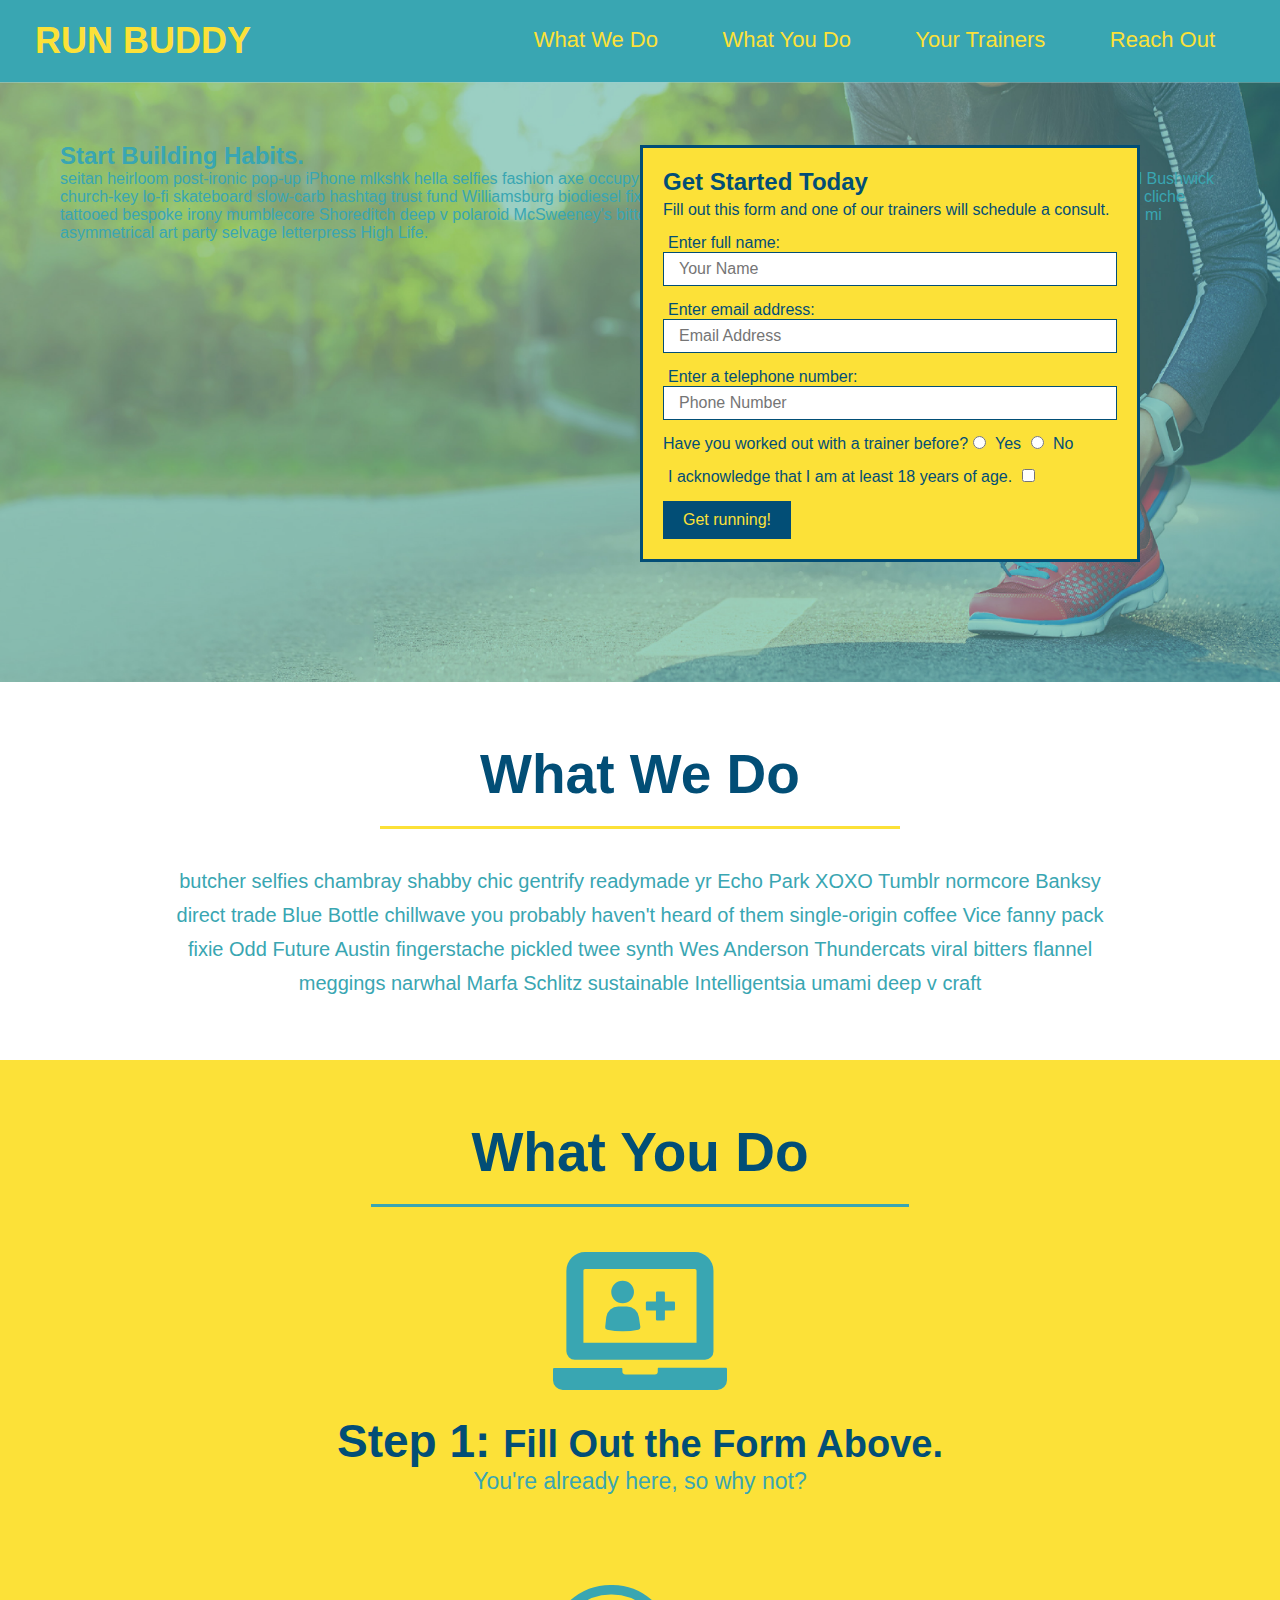
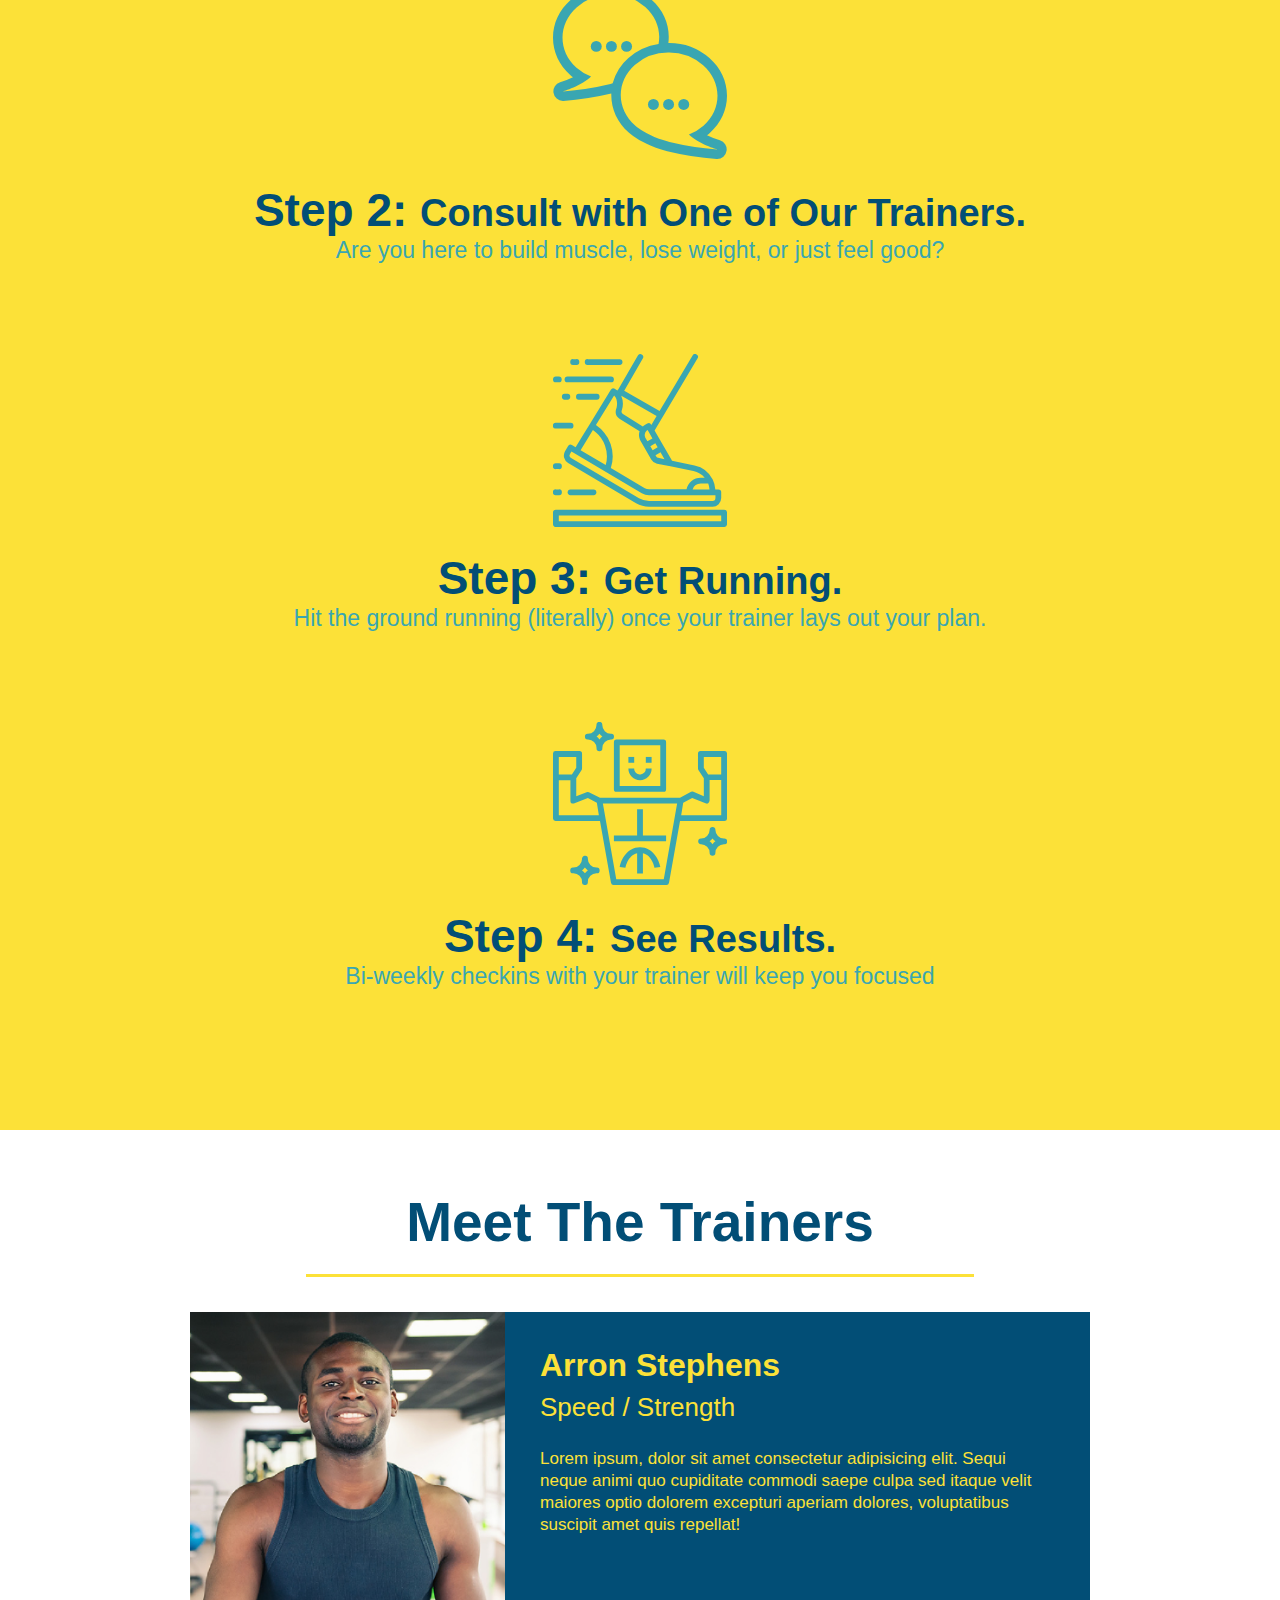
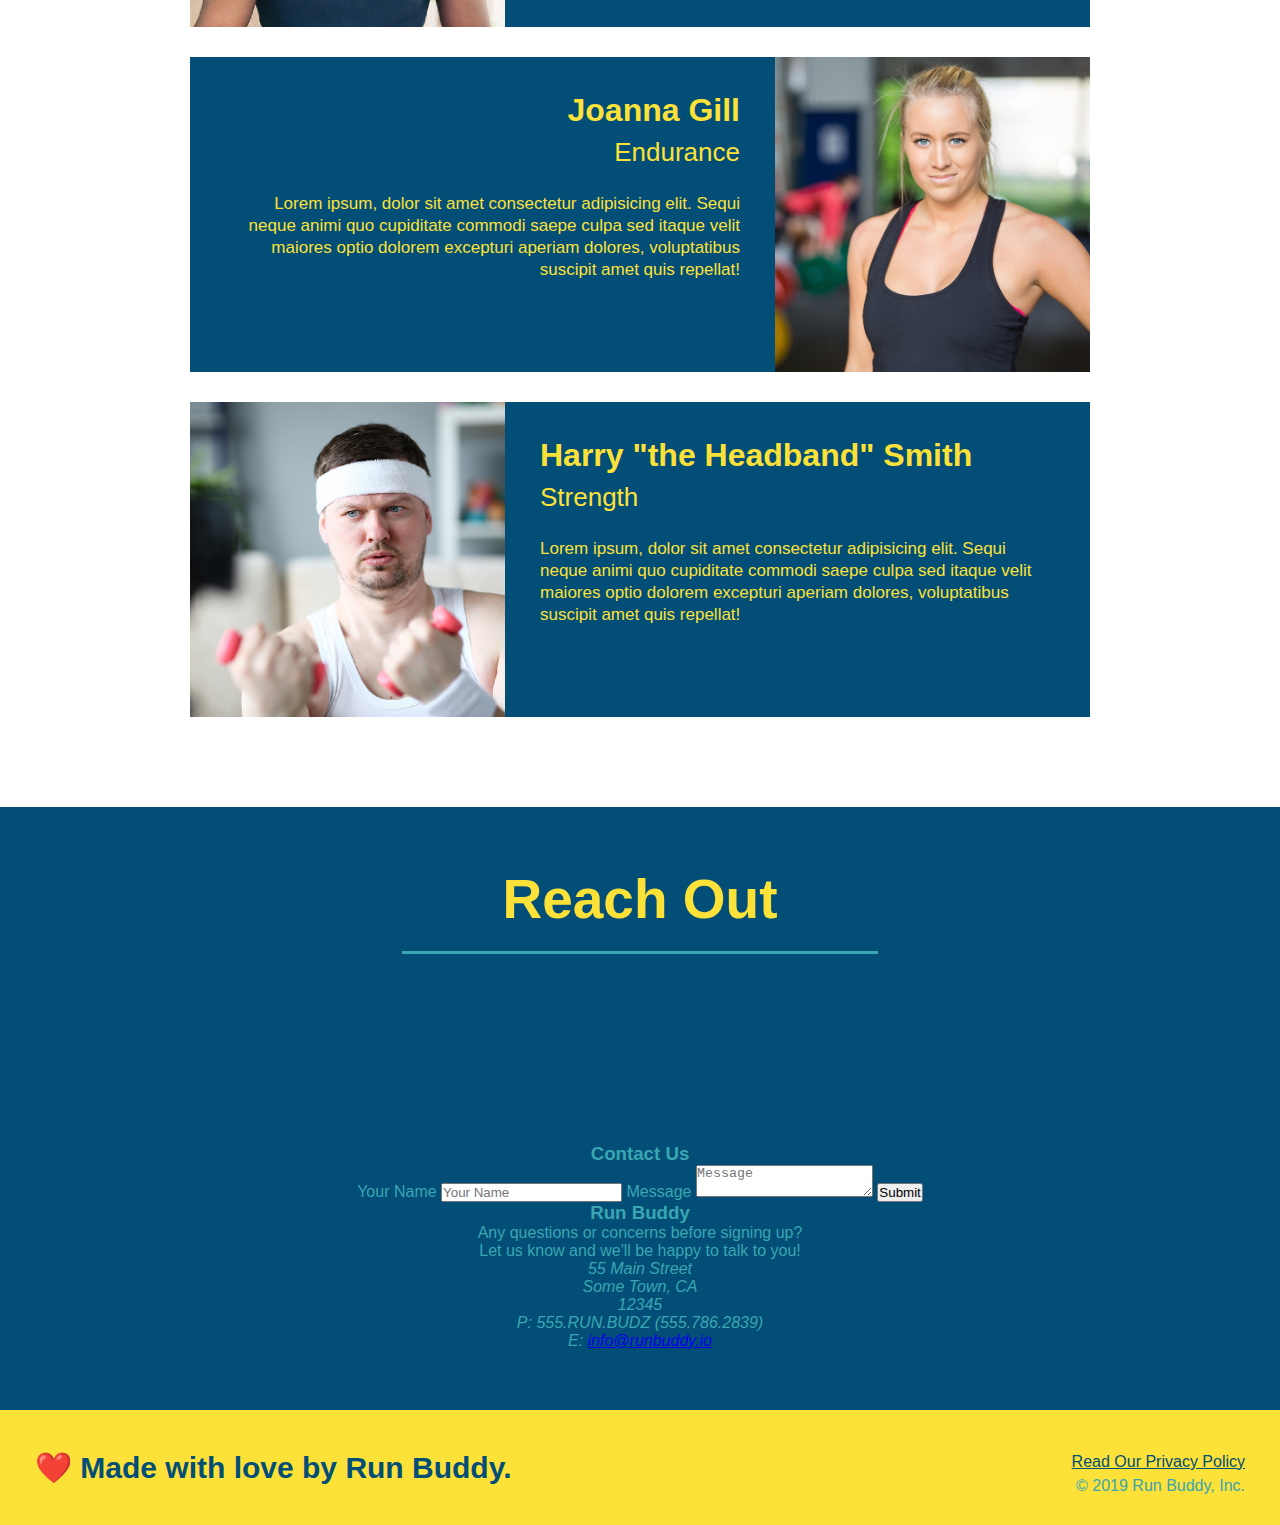
==== index.html @ b6763790 "fixed contact info section" ====
<!DOCTYPE html>
<html lang="en">
    <head>
        <meta charset="UTF-8">
        <link rel="stylesheet" href="./assets/css/style.css">
        <title>Run Buddy!!!</title>
    </head>

    <body>
        <!-- navigation -->
        <header>
            <h1>
                <a href="/">RUN BUDDY</a>
            </h1>
            <nav>

            <!-- Unordered list element-->
            <ul>
                <!-- List item element-->
                <li>
                    <!-- Anchor element-->
                    <a href="#what-we-do">What We Do</a>
                </li>
                <li>
                    <a href="#what-you-do">What You Do</a>
                </li>
                <li>
                    <a href="#your-trainers">Your Trainers</a>
                </li>
                <li>
                    <a href="#reach-out">Reach Out</a>
                </li>
            </ul>
            </nav>
        </header>

        <!-- hero/jumbotron -->
        <section class="hero">
            <div class="hero-cta">
                <h2>Start Building Habits.</h2>
                <p>
                    seitan heirloom post-ironic pop-up iPhone mlkshk hella selfies fashion axe occupy readymade put a bird on it messenger bag Wes Anderson Schlitz plaid Bushwick church-key lo-fi skateboard slow-carb hashtag trust fund Williamsburg biodiesel fixie farm-to-table 8-bit banjo XOXO Banksy chillwave bicycle rights retro cliche tattooed bespoke irony mumblecore Shoreditch deep v polaroid McSweeney's bitters cray gentrify tofu Marfa you probably haven't heard of them yr banh mi asymmetrical art party selvage letterpress High Life.
                </p>
            </div>
            <div class="hero-form">
            <div>
                <h3>Get Started Today</h3>
                <p>Fill out this form and one of our trainers will schedule a consult.</p>
            <!-- Add form element -->
            <form>
                <label for="name">Enter full name:</label>
                <input type="text" placeholder="Your Name" name="name" id="name" class="form-input" />
                <label for="email">Enter email address:</label>
                <input type="email" placeholder="Email Address" name="email" id="email" class="form-input" />
                <label for="phone">Enter a telephone number:</label>
                <input type="tel" placeholder="Phone Number" name="phone" id="phone" class="form-input"/>
                <p>
                    Have you worked out with a trainer before?
                    <input type="radio" name="trainer-confirm" id="trainer-yes" />
                    <label for="trainer-yes">Yes</label>
                    <input type="radio" name="trainer-confirm" id="trainer-no" />
                    <label for="trainer-no">No</label>
                </p>
                <p>
                    <label for="checkbox">
                        I acknowledge that I am at least 18 years of age.
                    </label>
                    <input type="checkbox" name="age-confirm" id="checkbox" />
                </p>
                <button type="submit">
                    Get running!
                </button>
            </form>
            </div>
            </div>
        </section>
        <!-- end hero -->

        <!-- "what we do" section-->
        <section id="what-we-do" class="intro">
            <h2 class="section-title primary-border"> What We Do</h2>
            <p>
                butcher selfies chambray shabby chic gentrify readymade yr Echo Park XOXO Tumblr normcore Banksy direct trade Blue Bottle chillwave you probably haven't heard of them single-origin coffee Vice fanny pack fixie Odd Future Austin fingerstache pickled twee synth Wes Anderson Thundercats viral bitters flannel meggings narwhal Marfa Schlitz sustainable Intelligentsia umami deep v craft
            </p>
        </section>

        <!-- "what you do" section-->
        <section id="what-you-do" class="steps">
            <h2 class="section-title secondary-border">What You Do</h2>

            <div>
                <!--insert this img element-->
                <img src="./assets/images/step-1.svg" alt="" />
                <h3>Step 1: <span>Fill Out the Form Above.</span></h3>
                <p>You're already here, so why not?</p>
            </div>

            <div>
                <!--insert this img element-->
                <img src="./assets/images/step-2.svg" alt="" />
                <h3>Step 2: <span>Consult with One of Our Trainers.</span></h3>
                <p>Are you here to build muscle, lose weight, or just feel good?</p>
            </div>

            <div>
                <!--insert this img element-->
                <img src="./assets/images/step-3.svg" alt="" />
                <h3>Step 3: <span>Get Running.</span></h3>
                <p>Hit the ground running (literally) once your trainer lays out your plan.</p>
            </div>

            <div>
                <!--insert this img element-->
                <img src="./assets/images/step-4.svg" alt="" />
                <h3>Step 4: <span>See Results.</span></h3>
                <p>Bi-weekly checkins with your trainer will keep you focused</p>
            </div>
        </section>

        <!-- "meet the trainers" section-->
        <section id="your-trainers" class="trainers">
            <h2 class="section-title primary-border">
                Meet The Trainers
            </h2>
            
            <!-- Trainer One -->
            <article class ="trainer">
                <img src="./assets/images/trainer-1.jpg" alt="Arron Stephens in his workout clothes, ready to pump iron" />
                <div class="trainer-bio text-left">
                    <h3>Arron Stephens</h3>
                    <h4>Speed / Strength</h4>
                    <p>
                        Lorem ipsum, dolor sit amet consectetur adipisicing elit. Sequi neque animi quo cupiditate commodi saepe culpa sed
                        itaque velit maiores optio dolorem excepturi aperiam dolores, voluptatibus suscipit amet quis repellat! 
                    </p>
                </div>
            </article>

            <!-- Trainer Two -->
            <article class="trainer">
                <div class="trainer-bio text-right">
                    <h3>Joanna Gill</h3>
                    <h4>Endurance</h4>
                    <p>
                        Lorem ipsum, dolor sit amet consectetur adipisicing elit. Sequi neque animi quo cupiditate commodi saepe culpa sed
                        itaque velit maiores optio dolorem excepturi aperiam dolores, voluptatibus suscipit amet quis repellat!
                    </p>
                </div>
                <img src="./assets/images/trainer-2.jpg" alt="Joanna Gill cooling off after a workout" />
            </article>

            <!-- Trainer Three -->
            <article class="trainer">
                <img src="./assets/images/trainer-3.jpg" alt="Harry Smith wearing a headband and lifting comically small pink weights" />
                <div class="trainer-bio text-left">
                    <h3>Harry "the Headband" Smith</h3>
                    <h4>Strength</h4>
                    <p>
                        Lorem ipsum, dolor sit amet consectetur adipisicing elit. Sequi neque animi quo cupiditate commodi saepe culpa sed
                        itaque velit maiores optio dolorem excepturi aperiam dolores, voluptatibus suscipit amet quis repellat!
                    </p>
                </div>
            </article>
        </section>           

        <!-- "reach out" section-->
        <section id="reach-out" class="contact">
            <h2 class="section-title secondary-border">Reach Out</h2>
            
            <div class="contact-info"></div>
                <iframe 
                src="https://www.google.com/maps/embed?pb=!1m18!1m12!1m3!1d2989.0415696115997!2d-93.67588414875894!3d41.481698479153806!2m3!1f0!2f0!3f0!3m2!1i1024!2i768!4f13.1!3m3!1m2!1s0x87eea142be369dfd%3A0x8ca29284d02ed6d1!2s1412%20Cherry%20Pkwy%2C%20Norwalk%2C%20IA%2050211!5e0!3m2!1sen!2sus!4v1637174524614!5m2!1sen!2sus" 
                frameborder="0" style="border:0" allowfullscreen>
                </iframe>

                <div class="contact-form">
                    <h3>Contact Us</h3>
                    <form>
                       <label for="contact-name">Your Name</label>
                       <input type="text" id="contact-name" placeholder="Your Name" />
                  
                       <label for="contact-message">Message</label>
                       <textarea id="contact-message" placeholder="Message"></textarea>
                  
                       <button type="submit">Submit</button>
                      </form>
                  </div>
                  
                <div>
                <h3>Run Buddy</h3>
                <p>
                    Any questions or concerns before signing up?
                    <br />
                    Let us know and we'll be happy to talk to you!
                </p>
                <address>
                    55 Main Street <br/>
                    Some Town, CA <br/>
                    12345 <br/>
                    P: 555.RUN.BUDZ (555.786.2839) <br/>
                    E: <a href="mailto:info@runbuddy.io">info@runbuddy.io</a>
                </address>
                </div>
            </div>
        </section>

        <!-- footer -->
        <footer>
            <h2>❤️ Made with love by Run Buddy.</h2>
            <div>
                <a href="./privacy-policy.html">Read Our Privacy Policy</a><br />
                &copy; 2019 Run Buddy, Inc.
            </div>
        </footer>
    </body>

</html>
---- assets/css/style.css ----
* {
    margin: 0;
    padding: 0;
    box-sizing: border-box;
}

body {
    /* more on this crazy alphanumerical value in a minute! */
    color: #39a6b2;
    font-family: Arial, Helvetica, sans-serif;
}

/* apply styles to <header> */
header {
    padding: 20px 35px;
    background-color: #39a6b2;
}

header h1 {
    font-weight: bold;
    font-size: 36px;
    color: #fce138;
    margin: 0;
    display: inline;
}

header a {
    text-decoration: none;
    color: #fce138;
}

header nav {
    float: right;
    margin: 7px 0;
}

header nav ul li {
    display: inline;
}

header nav ul li a {
    margin: 0 30px;
    font-weight: lighter;
    font-size: 22px;
}

footer {
    background: #fce138;
    width: 100%;
    padding: 40px 35px;
}

/* Apply styles to <footer> */
footer h2 {
    display: inline;
    color: #024e76;
    font-size: 30px;
    margin: 0;
}

footer div {
    float: right;
    line-height: 1.5;
    text-align: right;
}

footer a {
    color: #024e76;
}

section {
    padding: 60px;
}

/* Hero Style Start */
.hero {
    background-image: url("../images/hero-bg.jpg");
    height: 600px;
    background-size: cover;
    background-position: center;
    position: relative;
}

.hero-form {
    border: solid 3px #024e76;
    background-color: #fce138;
    padding: 20px;
    width: 500px;
    color: #024e76;
    position: absolute;
    bottom: 120px;
    right: 140px;
}

.hero-form h3 {
    font-size: 24px;
    margin: 0;
}

.hero-form p {
    margin: 5px 0 15px 0;
}

.form-input {
    border: 1px solid #024e76;
    display: block;
    padding: 7px 15px;
    font-size: 16px;
    color: #024e76;
    width: 100%;
    margin-bottom: 15px;
}

.hero-form label {
    margin: 0 5px;
}

.hero-form button {
    color: #fce138;
    background-color: #024e76;
    border: none;
    padding: 10px 20px;
    font-size: 16px;
}
/* Hero Style End */

.intro {
    text-align: center;
}

.intro p {
    line-height: 1.7;
    color: #39a6b2;
    width: 80%;
    font-size: 20px;
    margin: 0 auto;
}

.steps {
    text-align: center;
    background: #fce138;
}

.section-title {
    font-size: 55px;
    color: #024e76;
    margin-bottom: 35px;
    padding: 0 100px 20px 100px;
    display: inline-block;
    border-bottom: 3px solid;
}

.primary-border {
    border-color: #fce138;
}

.secondary-border {
    border-color: #39a6b2;
}

.steps div {
    margin-bottom: 80px;
}

.steps img {
    width: 15%;
    margin: 10px 0;
}

.steps h3 {
    color: #024e76;
    font-size: 46px;
    margin-top: 10px;
}

.steps p {
    color: #39a6b2;
    font-size: 23px;
}

.steps span {
    font-size: 38px;
}

.trainers {
    text-align: center;
}

.trainer {
    width: 900px;
    margin: 0 auto 30px auto;
    background: #024e76;
    color: #fce138;
    overflow: auto;
}

.trainer img {
    width: 35%;
    float: left;
}

.trainer-bio {
    padding: 35px;
    float: left;
    width: 65%;
}

.text-left {
    text-align: left;
}

.text-right {
    text-align: right;
}

.trainer-bio h3 {
    font-size: 32px;
    margin-bottom: 8px;
}

.trainer-bio h4 {
    font-weight: lighter;
    font-size: 26px;
    margin-bottom: 25px;
}

.trainer-bio p {
    font-size: 17px;
    line-height: 1.3;
}

/* Reach Out Styles */
.contact {
    text-align: center;
    background: #024e76;
}

.contact h2 {
    color: #fce138;
}

.contact-info iframe {
    width: 400px;
    height: 400px;
}

.contact-info div {
    width: 410px;
    display: inline-block;
    vertical-align: top;
    text-align: left;
    margin: 30px 0 0 60px;
    color: white;
}

.contact-info h3 {
    color: #fce138;
    font-size: 32px;
}

.contact-info p, .contact-info address {
    margin: 20px 0;
    line-height: 1.5;
    font-size: 20px;
    font-style: normal;
}

.contact-info a {
    color: #fce138;
}
/* Reach Out Styles End */
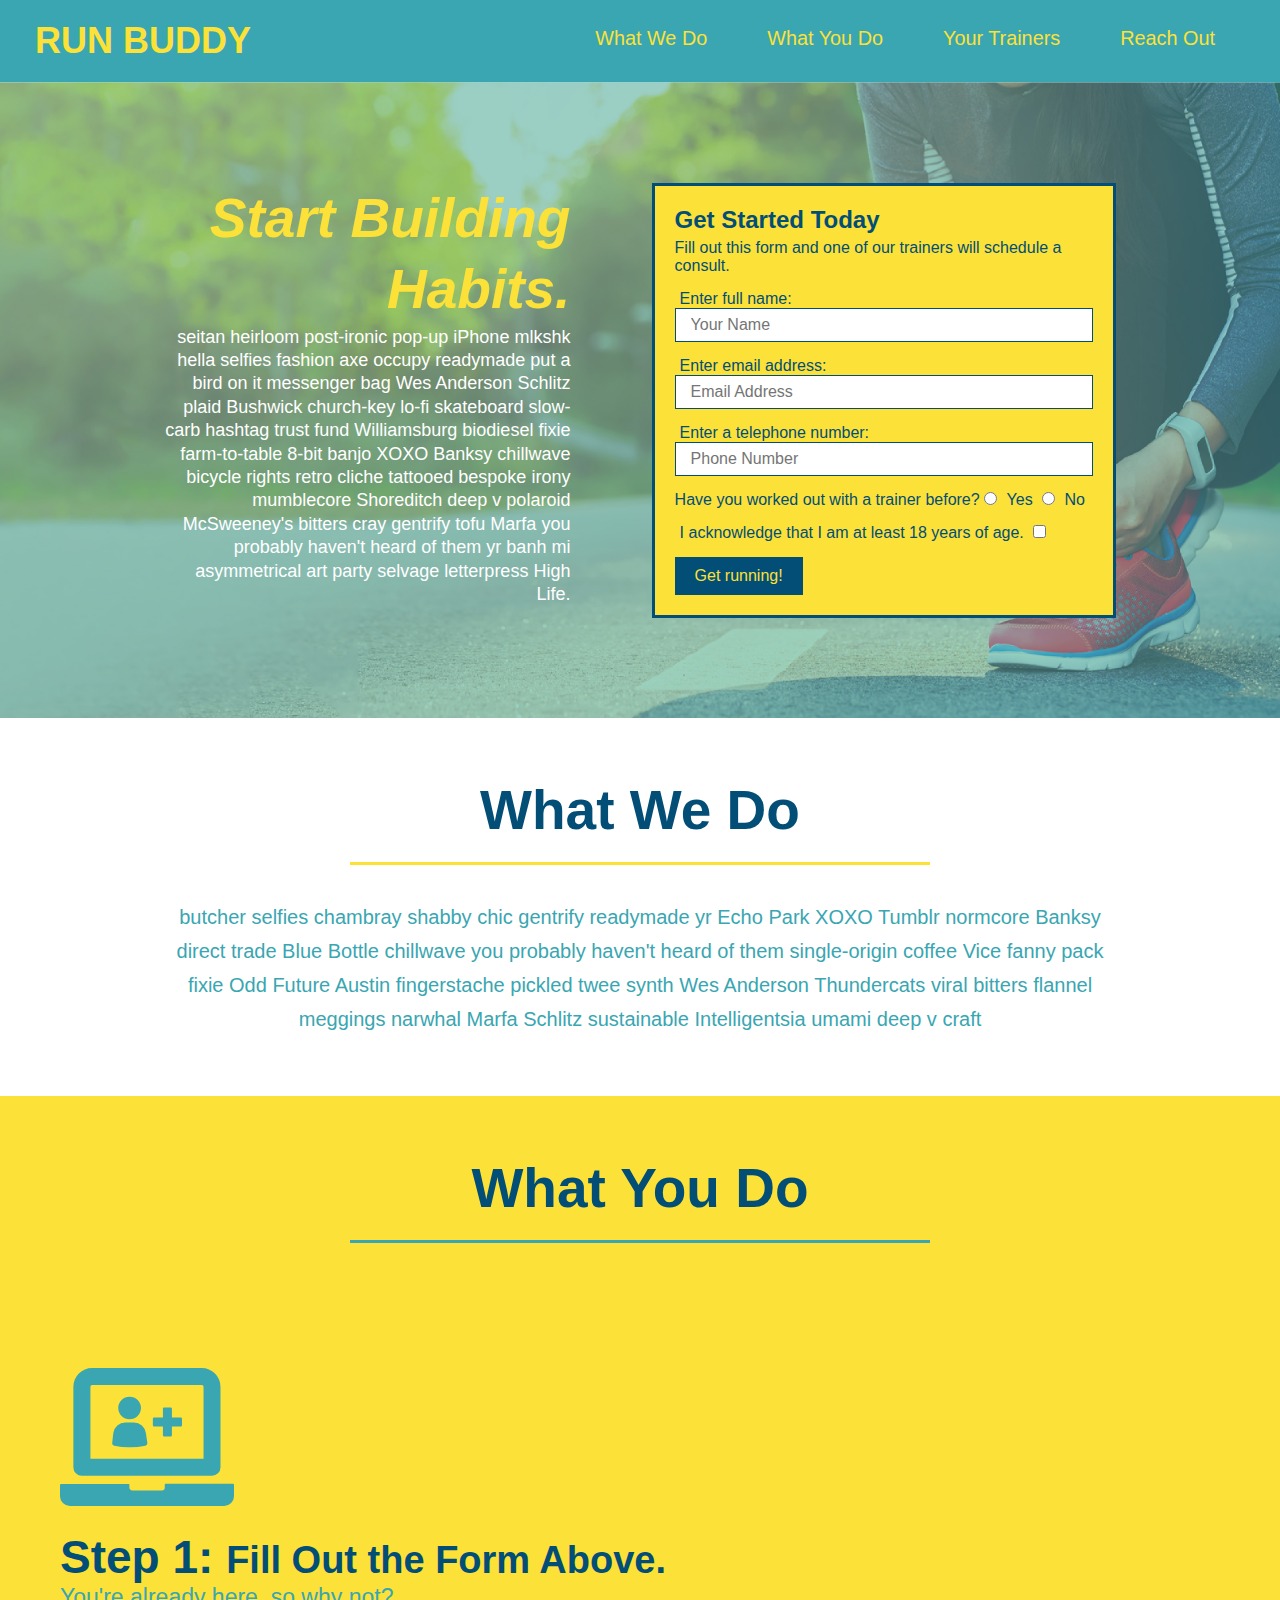
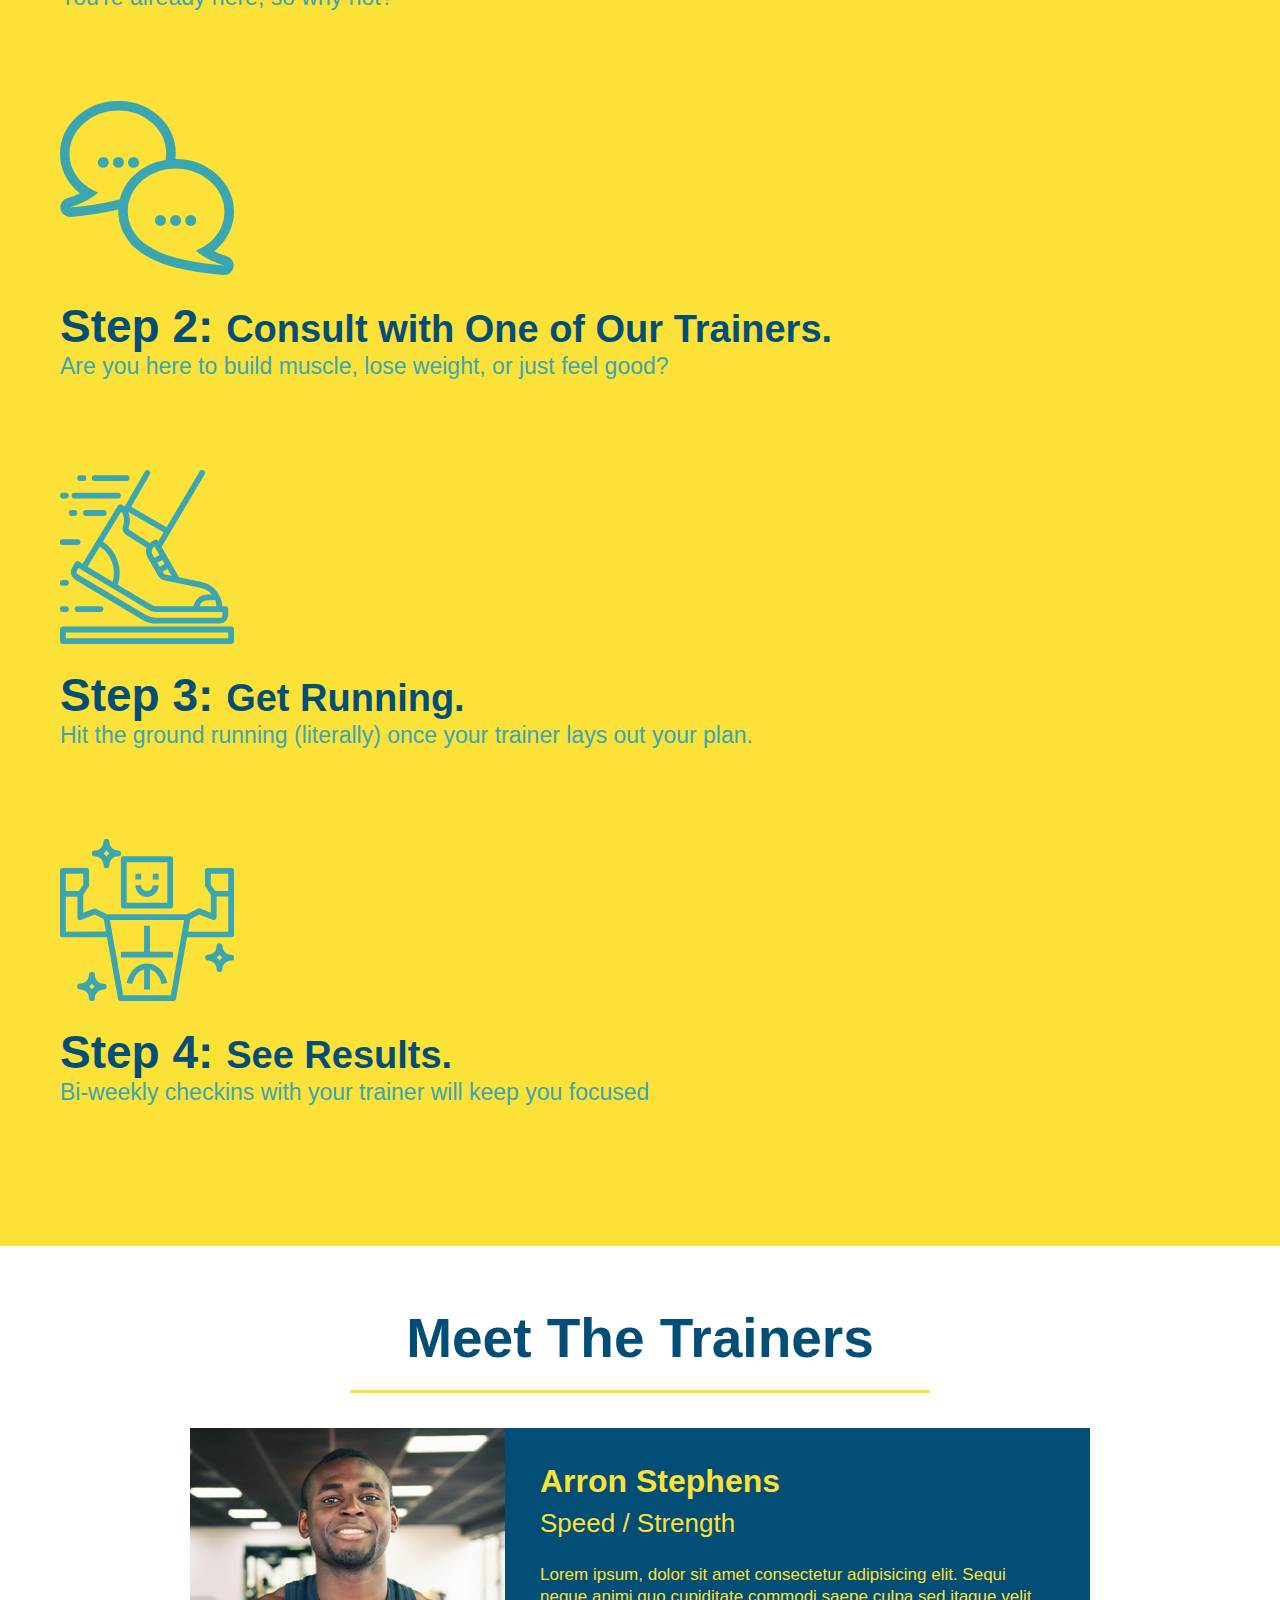
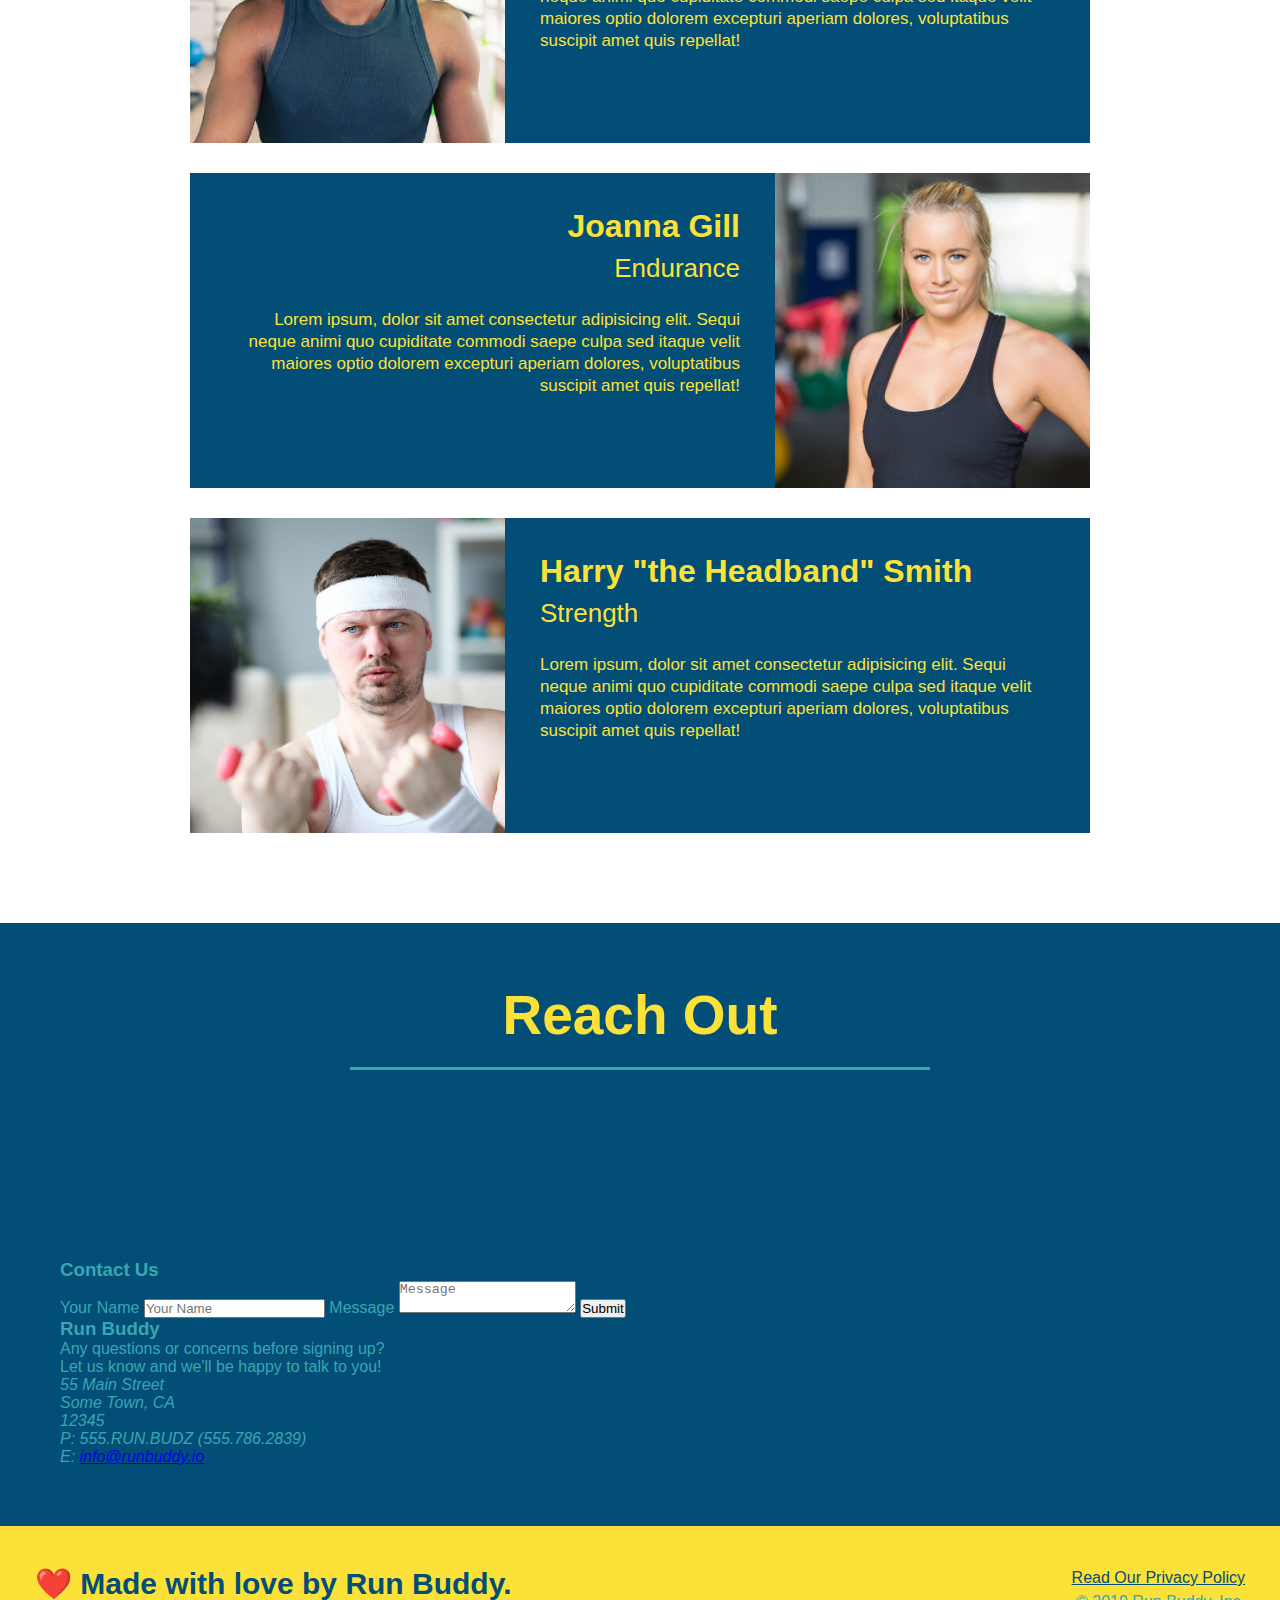
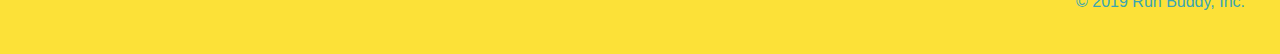
==== commit b5cf8317: "added flexbox CSS Styles" ====
--- a/index.html
+++ b/index.html
@@ -78,15 +78,26 @@
 
         <!-- "what we do" section-->
         <section id="what-we-do" class="intro">
-            <h2 class="section-title primary-border"> What We Do</h2>
+            <div class="flex-row">
+            <h2 class="section-title primary-border">
+                What We Do
+            </h2>
+            </div>
+
+            <div class="flex-row">
             <p>
                 butcher selfies chambray shabby chic gentrify readymade yr Echo Park XOXO Tumblr normcore Banksy direct trade Blue Bottle chillwave you probably haven't heard of them single-origin coffee Vice fanny pack fixie Odd Future Austin fingerstache pickled twee synth Wes Anderson Thundercats viral bitters flannel meggings narwhal Marfa Schlitz sustainable Intelligentsia umami deep v craft
             </p>
+            </div>
         </section>
 
         <!-- "what you do" section-->
         <section id="what-you-do" class="steps">
-            <h2 class="section-title secondary-border">What You Do</h2>
+            <div class="flex-row">
+            <h2 class="section-title secondary-border">
+                What You Do
+            </h2>
+            </div>
 
             <div>
                 <!--insert this img element-->
@@ -119,9 +130,11 @@
 
         <!-- "meet the trainers" section-->
         <section id="your-trainers" class="trainers">
+            <div class="flex-row">
             <h2 class="section-title primary-border">
                 Meet The Trainers
             </h2>
+            </div>
             
             <!-- Trainer One -->
             <article class ="trainer">
@@ -165,7 +178,11 @@
 
         <!-- "reach out" section-->
         <section id="reach-out" class="contact">
-            <h2 class="section-title secondary-border">Reach Out</h2>
+            <div class="flex-row">
+            <h2 class="section-title secondary-border">
+                Reach Out
+            </h2>
+            </div>
             
             <div class="contact-info"></div>
                 <iframe 
--- a/assets/css/style.css
+++ b/assets/css/style.css
@@ -14,6 +14,9 @@
 header {
     padding: 20px 35px;
     background-color: #39a6b2;
+    display: flex;
+    justify-content: space-between;
+    flex-wrap: wrap;
 }
 
 header h1 {
@@ -21,7 +24,6 @@
     font-size: 36px;
     color: #fce138;
     margin: 0;
-    display: inline;
 }
 
 header a {
@@ -30,36 +32,40 @@
 }
 
 header nav {
-    float: right;
     margin: 7px 0;
 }
 
-header nav ul li {
-    display: inline;
+header nav ul {
+    display: flex;
+    flex-wrap: wrap;
+    justify-content: space-between;
+    align-items: center;
+    list-style: none;
 }
 
 header nav ul li a {
     margin: 0 30px;
     font-weight: lighter;
-    font-size: 22px;
-}
-
+    font-size: 1.55vw;
+}
+
+/* Apply styles to <footer> */
 footer {
     background: #fce138;
     width: 100%;
     padding: 40px 35px;
-}
-
-/* Apply styles to <footer> */
+    display: flex;
+    justify-content: space-between;
+    flex-wrap: wrap;
+}
+
 footer h2 {
-    display: inline;
     color: #024e76;
     font-size: 30px;
     margin: 0;
 }
 
 footer div {
-    float: right;
     line-height: 1.5;
     text-align: right;
 }
@@ -75,21 +81,20 @@
 /* Hero Style Start */
 .hero {
     background-image: url("../images/hero-bg.jpg");
-    height: 600px;
     background-size: cover;
     background-position: center;
-    position: relative;
+    display: flex;
+    justify-content: center;
+    flex-wrap: wrap;
 }
 
 .hero-form {
     border: solid 3px #024e76;
     background-color: #fce138;
     padding: 20px;
-    width: 500px;
-    color: #024e76;
-    position: absolute;
-    bottom: 120px;
-    right: 140px;
+    color: #024e76;
+    width: 40%;
+    margin: 3.5%;
 }
 
 .hero-form h3 {
@@ -122,11 +127,22 @@
     padding: 10px 20px;
     font-size: 16px;
 }
+
+.hero-cta {
+    width: 35%;
+    text-align: right;
+    margin: 3.5%;
+    color: #fff;
+    font-size: 18px;
+    line-height: 1.3;
+}
+
+.hero-cta h2 {
+    font-style: italic;
+    font-size: 55px;
+    color: #fce138;
+}
 /* Hero Style End */
-
-.intro {
-    text-align: center;
-}
 
 .intro p {
     line-height: 1.7;
@@ -134,20 +150,21 @@
     width: 80%;
     font-size: 20px;
     margin: 0 auto;
+    text-align: center;
 }
 
 .steps {
-    text-align: center;
     background: #fce138;
 }
 
 .section-title {
     font-size: 55px;
     color: #024e76;
-    margin-bottom: 35px;
-    padding: 0 100px 20px 100px;
-    display: inline-block;
     border-bottom: 3px solid;
+    padding-bottom: 20px;
+    text-align: center;
+    margin: 0 auto 35px auto;
+    width: 50%;
 }
 
 .primary-border {
@@ -180,10 +197,6 @@
 
 .steps span {
     font-size: 38px;
-}
-
-.trainers {
-    text-align: center;
 }
 
 .trainer {
@@ -231,7 +244,6 @@
 
 /* Reach Out Styles */
 .contact {
-    text-align: center;
     background: #024e76;
 }
 
@@ -268,4 +280,8 @@
 .contact-info a {
     color: #fce138;
 }
-/* Reach Out Styles End */+/* Reach Out Styles End */
+
+.flex-row {
+    display: flex;
+}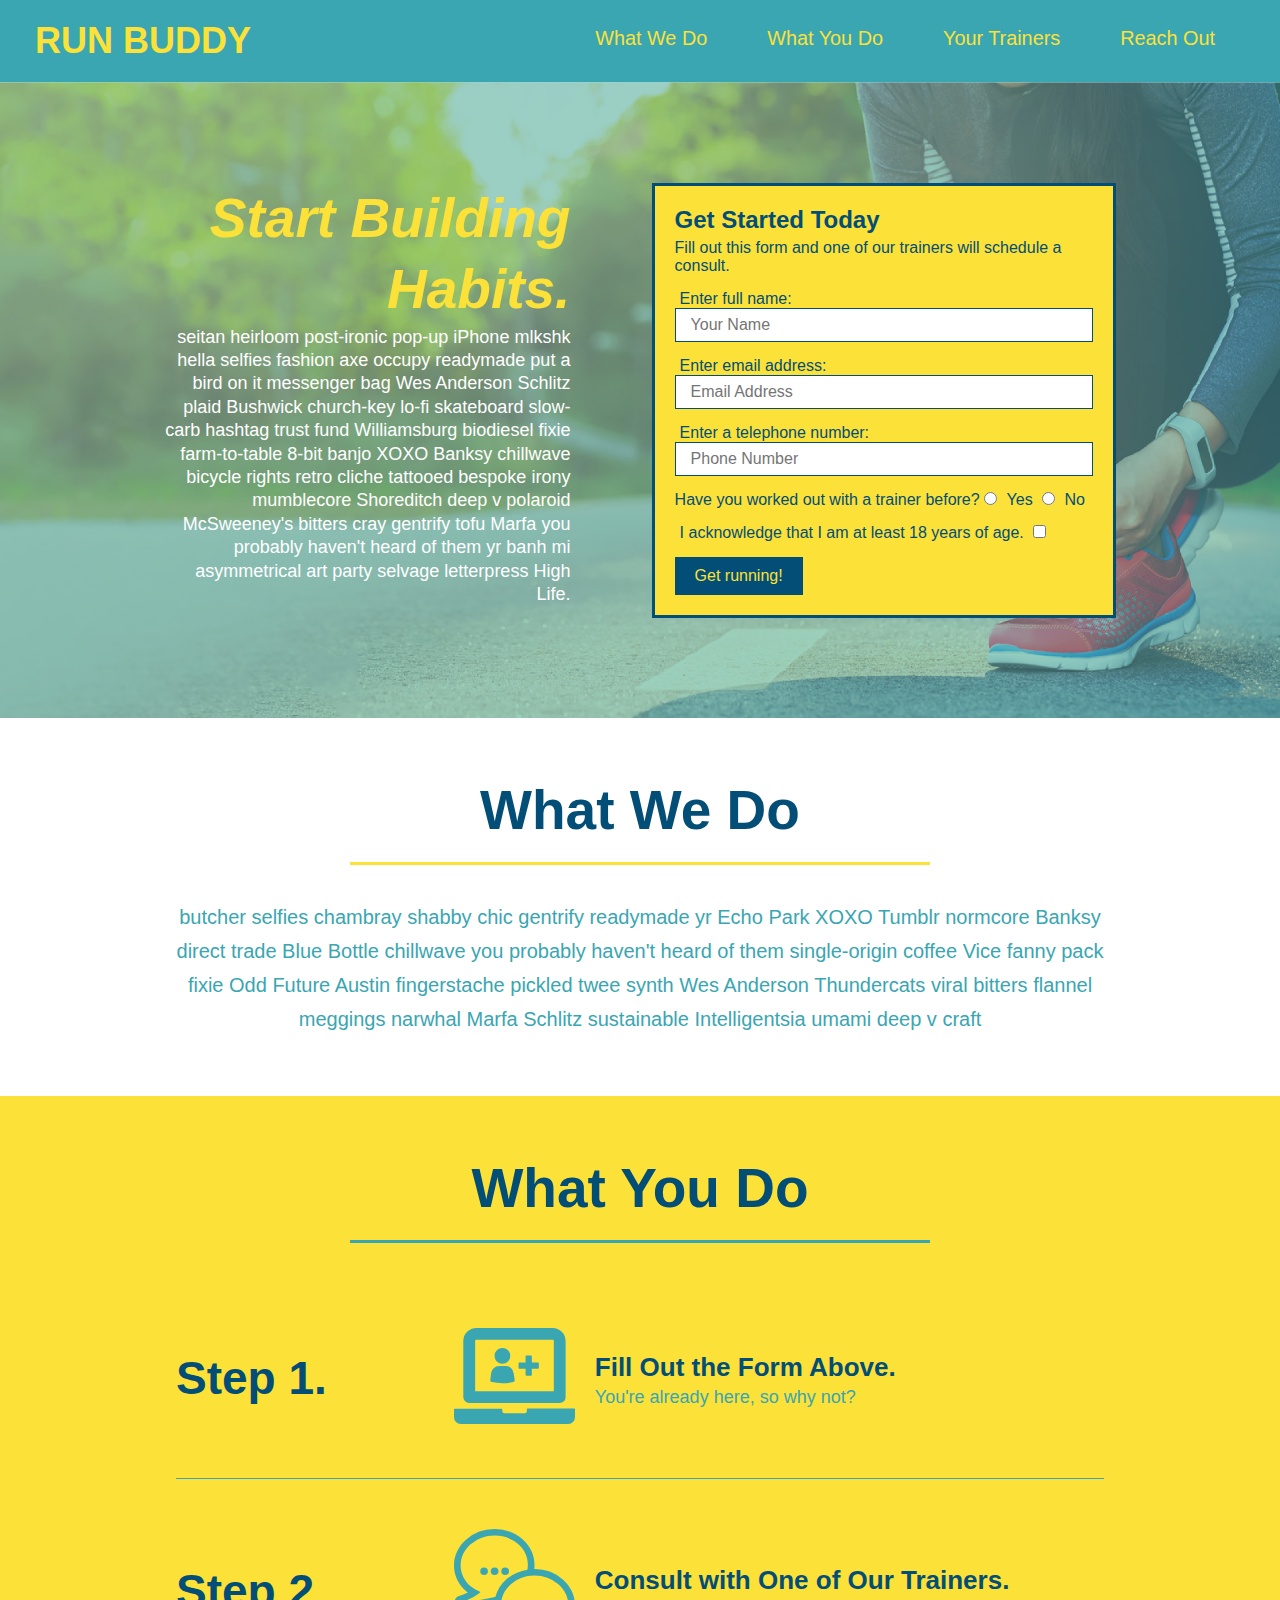
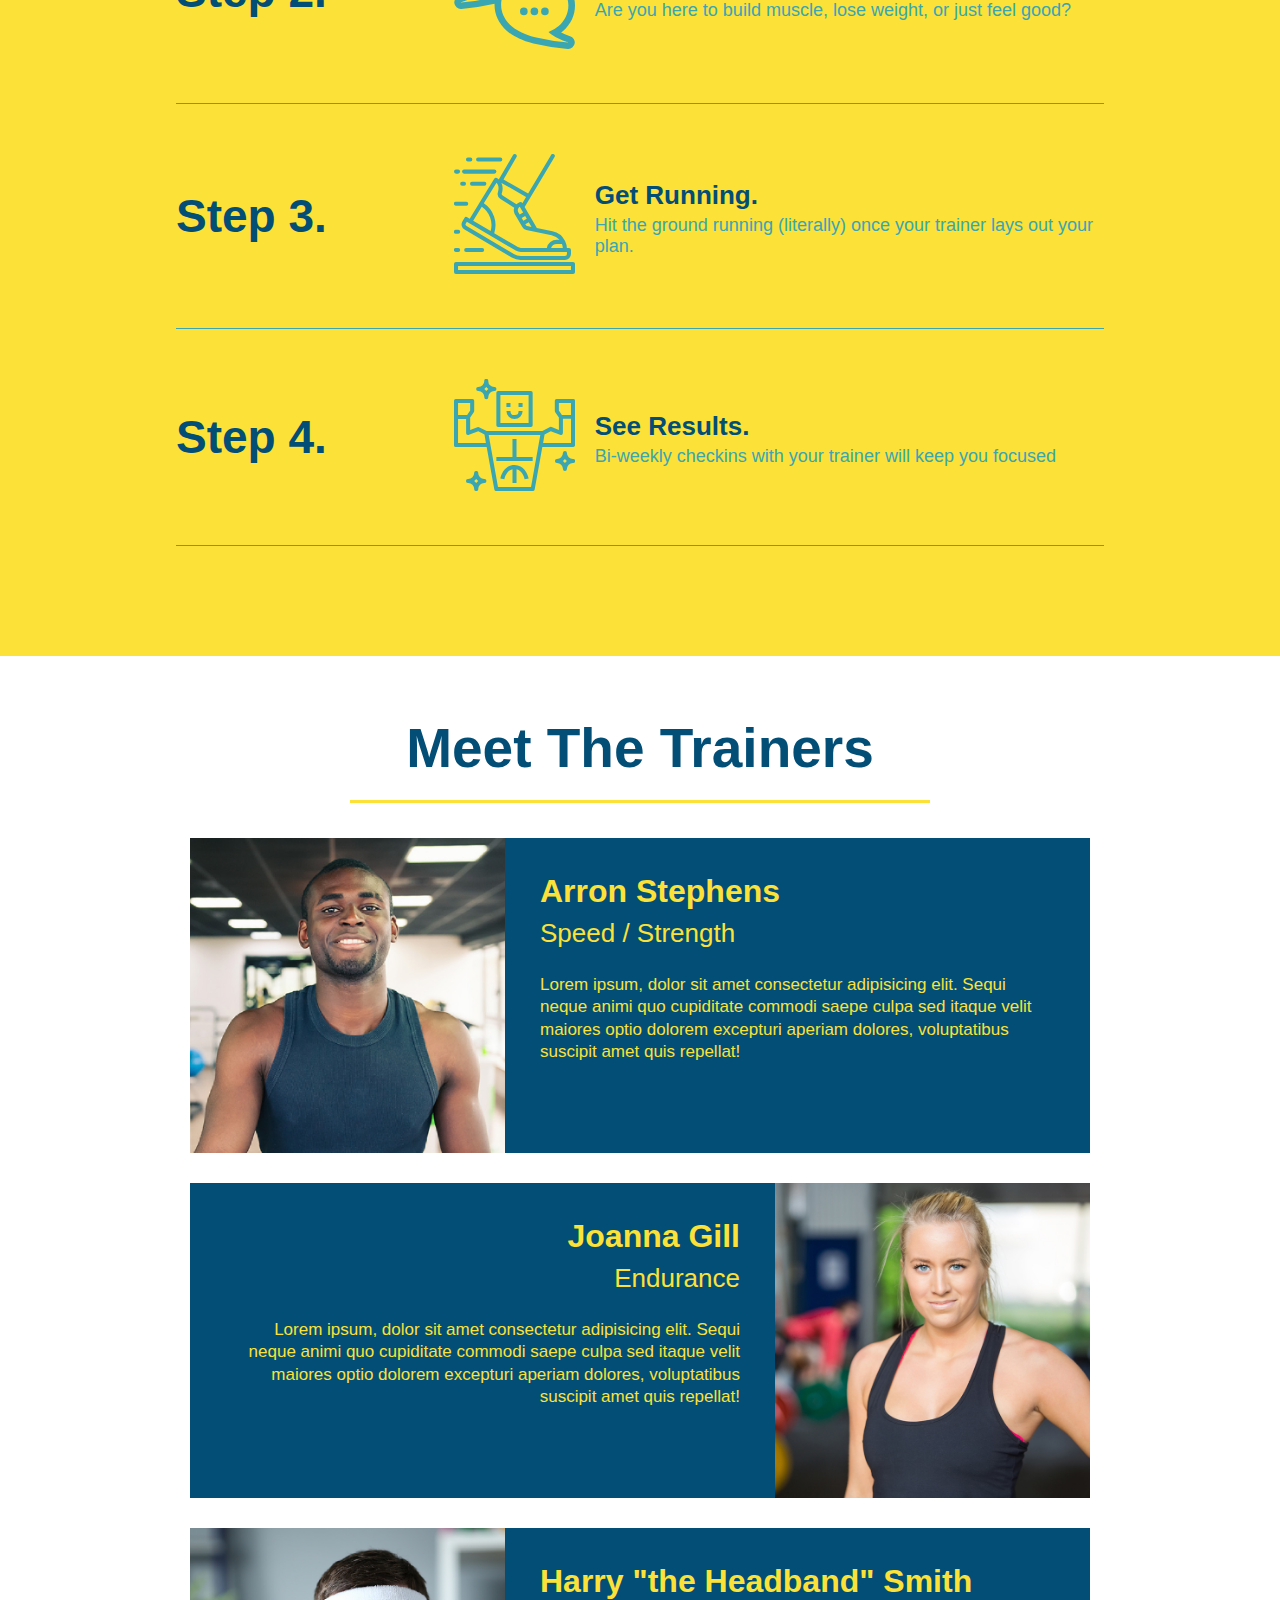
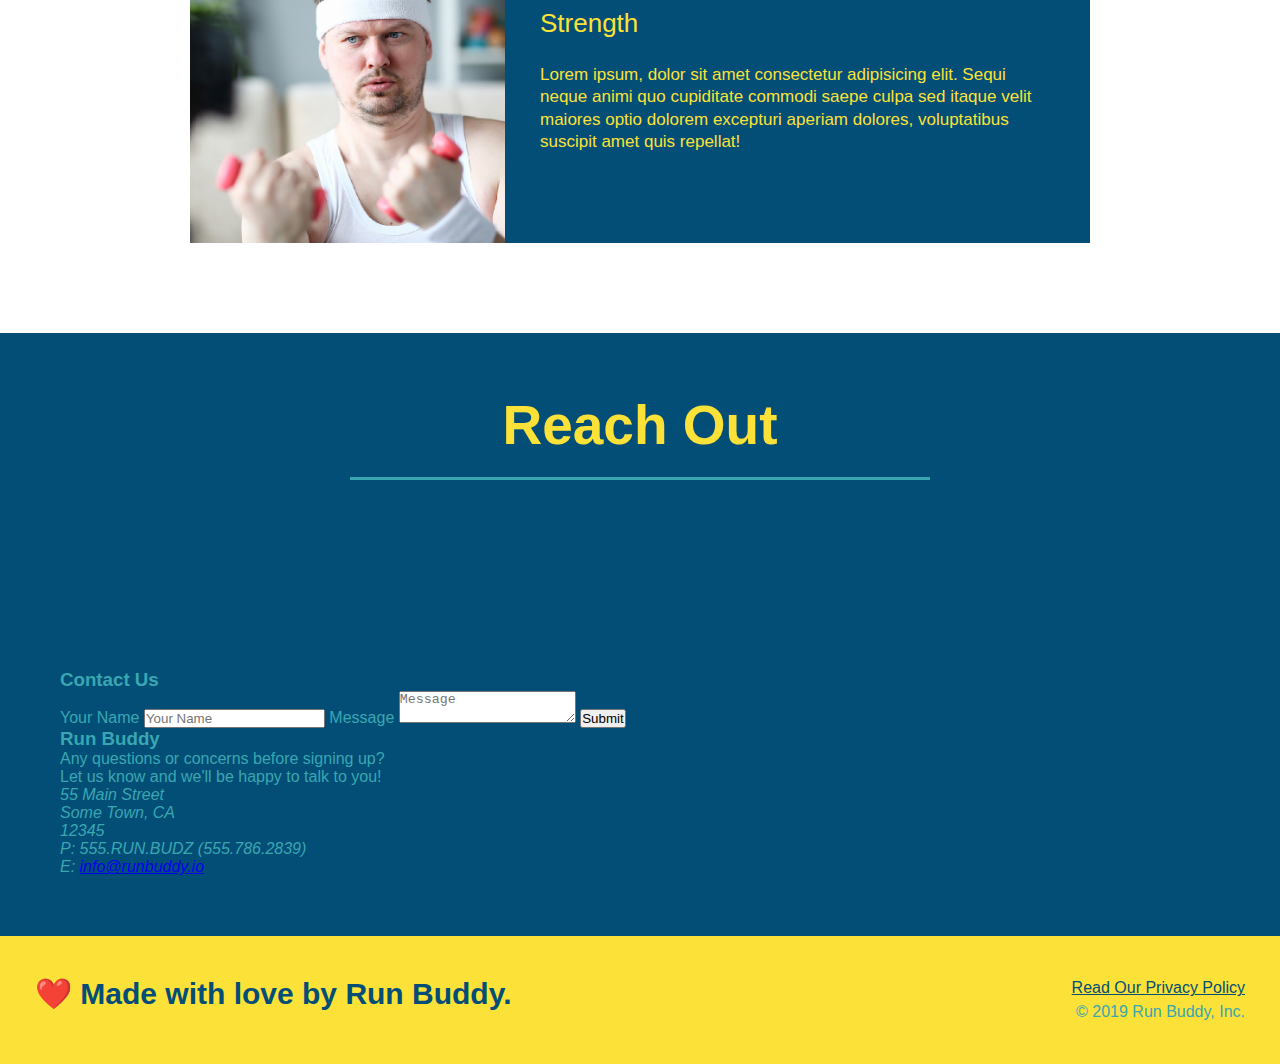
==== commit 1b8828a1: "added flexbox to the steps" ====
--- a/index.html
+++ b/index.html
@@ -99,32 +99,57 @@
             </h2>
             </div>
 
-            <div>
-                <!--insert this img element-->
-                <img src="./assets/images/step-1.svg" alt="" />
-                <h3>Step 1: <span>Fill Out the Form Above.</span></h3>
+            <div class="step">
+                <h3>Step 1.</h3> 
+                <div class="step-info">
+                    <div class="step-img">
+                        <img src="./assets/images/step-1.svg" alt="" />
+                    </div>
+                    <div class="step-text">
+                    <h4>Fill Out the Form Above.</h4>
                 <p>You're already here, so why not?</p>
-            </div>
-
-            <div>
-                <!--insert this img element-->
-                <img src="./assets/images/step-2.svg" alt="" />
-                <h3>Step 2: <span>Consult with One of Our Trainers.</span></h3>
+                </div>
+                </div>
+            </div>
+
+            <div class="step">
+                <h3>Step 2.</h3> 
+                <div class="step-info">
+                    <div class="step-img">
+                        <img src="./assets/images/step-2.svg" alt="" />
+                    </div>
+                    <div class="step-text">
+                        <h4>Consult with One of Our Trainers.</h4>
                 <p>Are you here to build muscle, lose weight, or just feel good?</p>
-            </div>
-
-            <div>
-                <!--insert this img element-->
-                <img src="./assets/images/step-3.svg" alt="" />
-                <h3>Step 3: <span>Get Running.</span></h3>
+                    </div>
+                </div>
+            </div>
+            
+
+            <div class="step">
+                <h3>Step 3.</h3>
+                <div class="step-info">
+                    <div class="step-img">
+                        <img src="./assets/images/step-3.svg" alt="" />
+                    </div>
+                    <div class="step-text">
+                    <h4>Get Running.</h4>
                 <p>Hit the ground running (literally) once your trainer lays out your plan.</p>
-            </div>
-
-            <div>
-                <!--insert this img element-->
-                <img src="./assets/images/step-4.svg" alt="" />
-                <h3>Step 4: <span>See Results.</span></h3>
+                    </div>
+                </div>
+            </div>
+
+            <div class="step">
+                <h3>Step 4.</h3>
+                <div class="step-info">
+                    <div class="step-img">
+                        <img src="./assets/images/step-4.svg" alt="" />
+                    </div>
+                    <div class="step-text">
+                    <h4>See Results.</h4>
                 <p>Bi-weekly checkins with your trainer will keep you focused</p>
+                    </div>
+                </div>
             </div>
         </section>
 
--- a/assets/css/style.css
+++ b/assets/css/style.css
@@ -175,28 +175,52 @@
     border-color: #39a6b2;
 }
 
-.steps div {
-    margin-bottom: 80px;
-}
-
-.steps img {
-    width: 15%;
-    margin: 10px 0;
-}
-
-.steps h3 {
+.step h3 {
     color: #024e76;
     font-size: 46px;
-    margin-top: 10px;
-}
-
-.steps p {
+    flex: 1 30%;
+}
+
+.step-text p {
     color: #39a6b2;
-    font-size: 23px;
-}
-
-.steps span {
-    font-size: 38px;
+    font-size: 18px;
+}
+
+.step-text h4 {
+    font-size: 26px;
+    line-height: 1.5;
+    color: #024e76;
+}
+
+.step {
+    margin: 50px auto;
+    padding-bottom: 50px;
+    width: 80%;
+    border-bottom: 1px solid #39a6b2;
+    display: flex;
+    flex-wrap: wrap;
+    align-items: center;
+    justify-content: space-between;
+}
+
+.step-info {
+    flex: 2 70%;
+    display: flex;
+    flex-wrap: wrap;
+    align-items: center;
+}
+
+.step-img {
+    flex: 1 12%;
+    margin-right: 20px;
+}
+
+.step-img img {
+    max-width: 100%;
+}
+
+.step-text {
+    flex: 12;
 }
 
 .trainer {
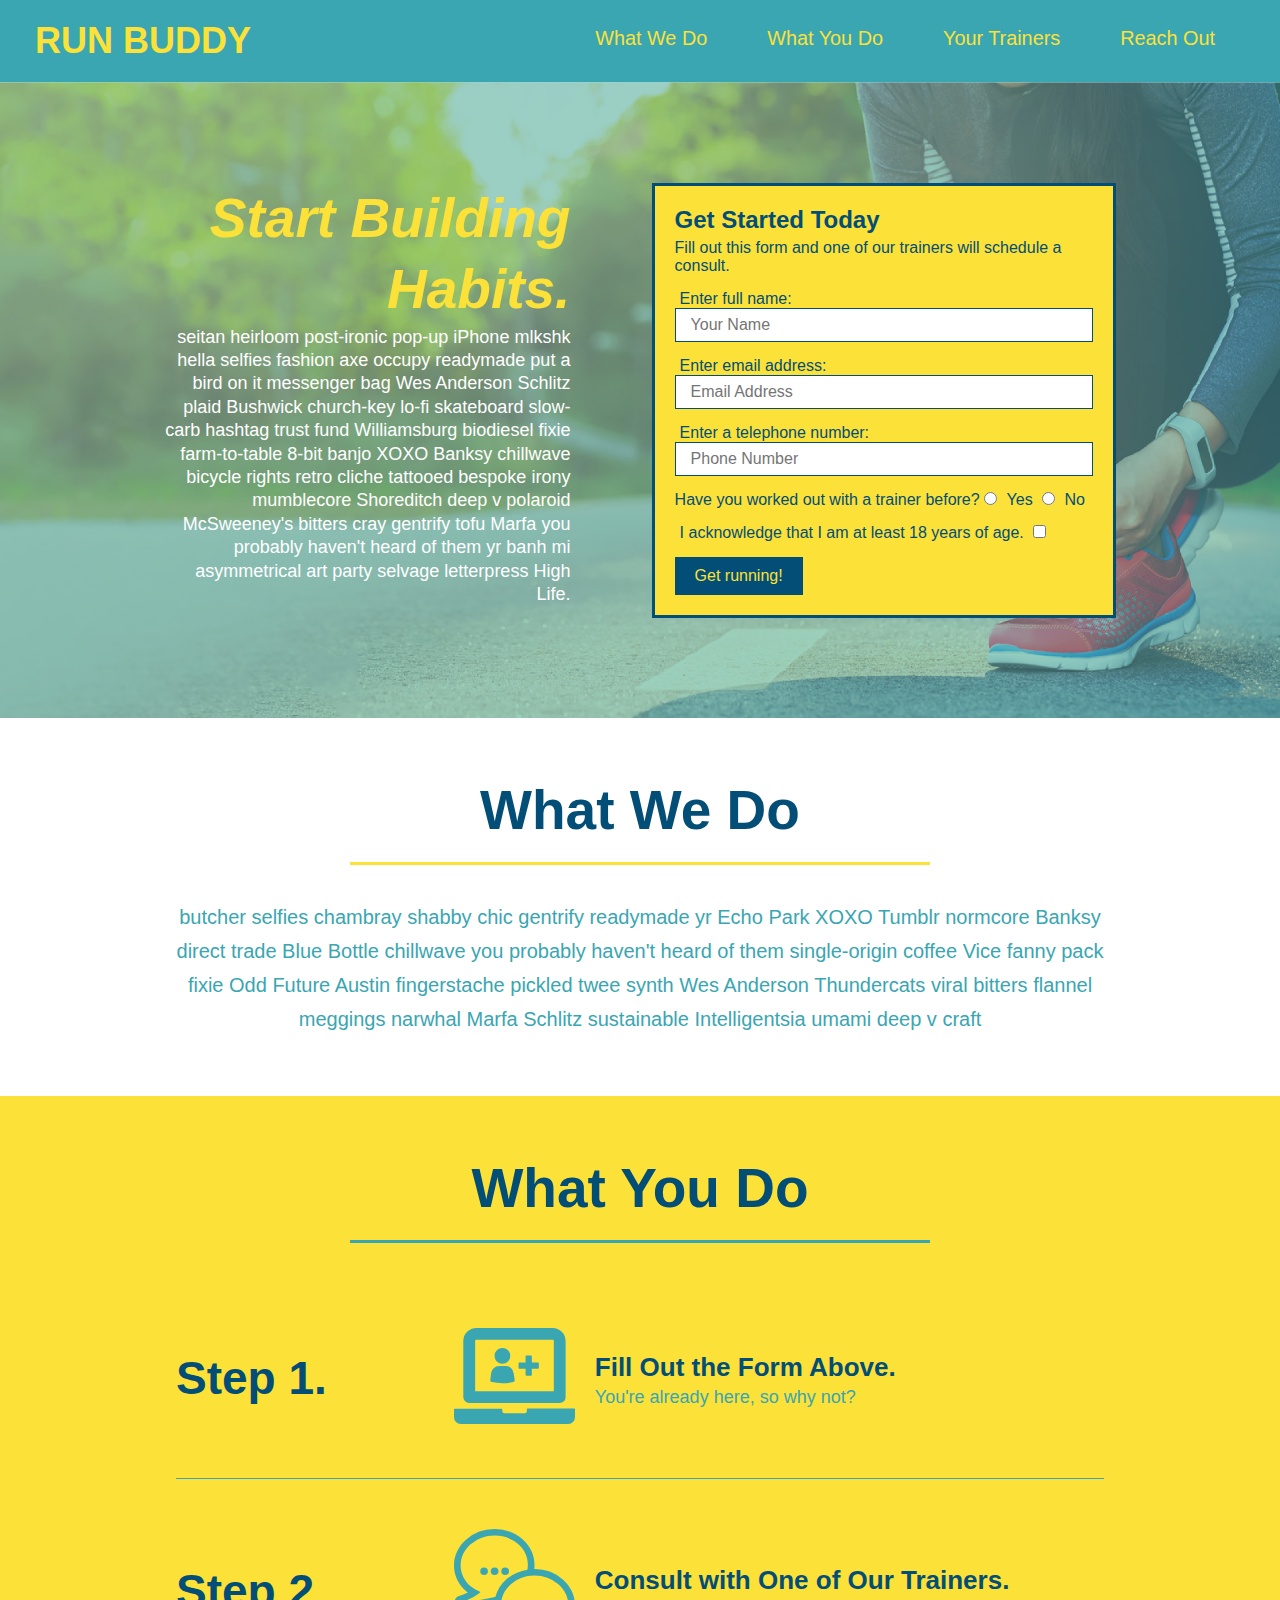
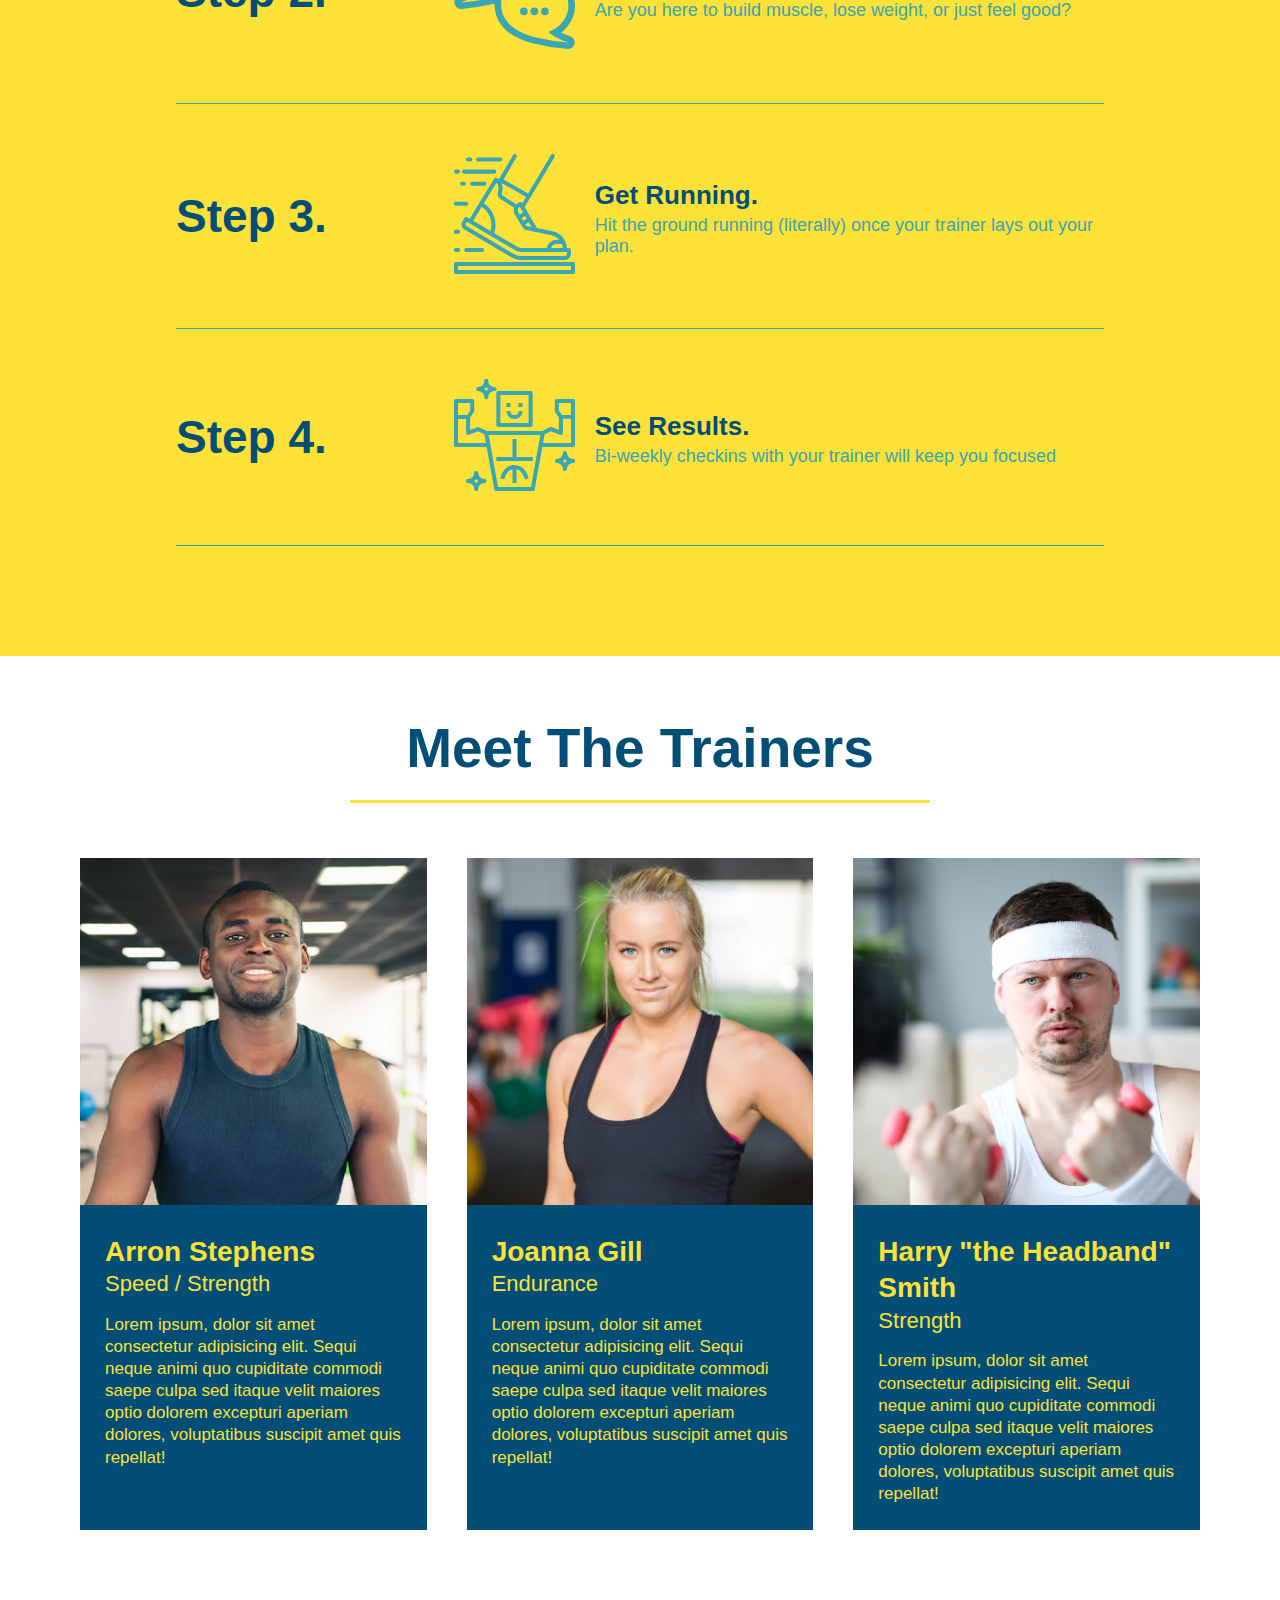
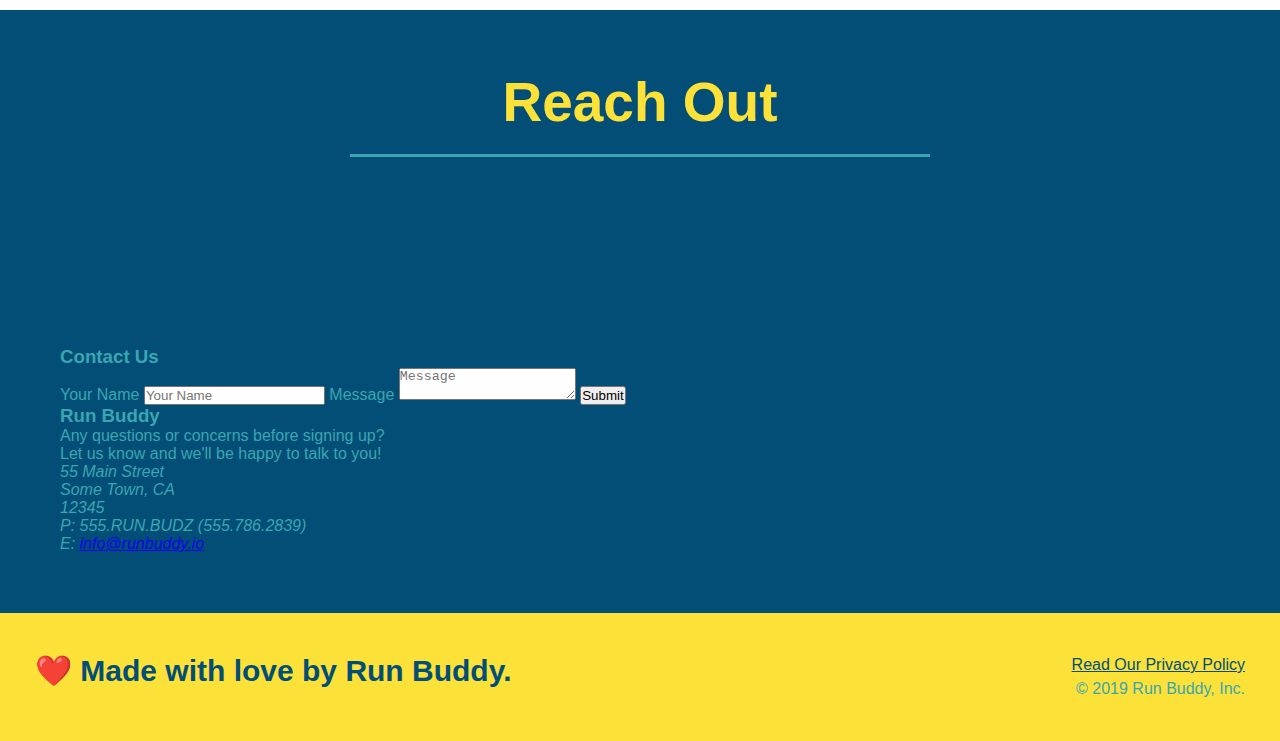
==== commit 3e62a08f: "add flexbox to the trianers" ====
--- a/index.html
+++ b/index.html
@@ -154,7 +154,7 @@
         </section>
 
         <!-- "meet the trainers" section-->
-        <section id="your-trainers" class="trainers">
+        <section id="your-trainers">
             <div class="flex-row">
             <h2 class="section-title primary-border">
                 Meet The Trainers
@@ -162,44 +162,47 @@
             </div>
             
             <!-- Trainer One -->
-            <article class ="trainer">
-                <img src="./assets/images/trainer-1.jpg" alt="Arron Stephens in his workout clothes, ready to pump iron" />
-                <div class="trainer-bio text-left">
-                    <h3>Arron Stephens</h3>
-                    <h4>Speed / Strength</h4>
-                    <p>
+            <div class="trainers">
+                <article class ="trainer">
+                    <img src="./assets/images/trainer-1.jpg" alt="Arron Stephens in his workout clothes, ready to pump iron" />
+                    <div class="trainer-bio">
+                        <h3 class="trainer-name">Arron Stephens</h3>
+                        <h4 class="trainer-role">Speed / Strength</h4>
+                        <p>
                         Lorem ipsum, dolor sit amet consectetur adipisicing elit. Sequi neque animi quo cupiditate commodi saepe culpa sed
                         itaque velit maiores optio dolorem excepturi aperiam dolores, voluptatibus suscipit amet quis repellat! 
-                    </p>
-                </div>
-            </article>
-
-            <!-- Trainer Two -->
-            <article class="trainer">
-                <div class="trainer-bio text-right">
-                    <h3>Joanna Gill</h3>
-                    <h4>Endurance</h4>
-                    <p>
+                        </p>
+                    </div>
+                </article>
+
+                <!-- Trainer Two -->
+                <article class="trainer">
+                    <img src="./assets/images/trainer-2.jpg" alt="Joanna Gill cooling off after a workout" />
+                    <div class="trainer-bio">
+                        <h3 class="trainer-name">Joanna Gill</h3>
+                        <h4 class="trainer-role">Endurance</h4>
+                        <p>
                         Lorem ipsum, dolor sit amet consectetur adipisicing elit. Sequi neque animi quo cupiditate commodi saepe culpa sed
                         itaque velit maiores optio dolorem excepturi aperiam dolores, voluptatibus suscipit amet quis repellat!
-                    </p>
-                </div>
-                <img src="./assets/images/trainer-2.jpg" alt="Joanna Gill cooling off after a workout" />
-            </article>
-
-            <!-- Trainer Three -->
-            <article class="trainer">
-                <img src="./assets/images/trainer-3.jpg" alt="Harry Smith wearing a headband and lifting comically small pink weights" />
-                <div class="trainer-bio text-left">
-                    <h3>Harry "the Headband" Smith</h3>
-                    <h4>Strength</h4>
-                    <p>
+                        </p>
+                    </div>
+                </article>
+
+                <!-- Trainer Three -->
+                <article class="trainer">
+                    <img src="./assets/images/trainer-3.jpg" alt="Harry Smith wearing a headband and lifting comically small pink weights" />
+                    <div class="trainer-bio">
+                        <h3 class="trainer-name">Harry "the Headband" Smith</h3>
+                        <h4 class="trainer-role">Strength</h4>
+                        <p>
                         Lorem ipsum, dolor sit amet consectetur adipisicing elit. Sequi neque animi quo cupiditate commodi saepe culpa sed
                         itaque velit maiores optio dolorem excepturi aperiam dolores, voluptatibus suscipit amet quis repellat!
-                    </p>
-                </div>
-            </article>
-        </section>           
+                        </p>
+                    </div>
+                </article>
+            </div>
+        </section>
+        <!-- Meet the Trainers End -->           
 
         <!-- "reach out" section-->
         <section id="reach-out" class="contact">
--- a/assets/css/style.css
+++ b/assets/css/style.css
@@ -224,22 +224,19 @@
 }
 
 .trainer {
-    width: 900px;
-    margin: 0 auto 30px auto;
+    margin: 20px;
     background: #024e76;
     color: #fce138;
-    overflow: auto;
+    flex: 1;
 }
 
 .trainer img {
-    width: 35%;
-    float: left;
+    width: 100%;
 }
 
 .trainer-bio {
-    padding: 35px;
-    float: left;
-    width: 65%;
+    padding: 25px;
+    line-height: 1.3;
 }
 
 .text-left {
@@ -251,20 +248,27 @@
 }
 
 .trainer-bio h3 {
-    font-size: 32px;
-    margin-bottom: 8px;
+    font-size: 28px;
 }
 
 .trainer-bio h4 {
     font-weight: lighter;
-    font-size: 26px;
-    margin-bottom: 25px;
+    font-size: 22px;
+    margin-bottom: 15px;
 }
 
 .trainer-bio p {
     font-size: 17px;
-    line-height: 1.3;
-}
+}
+
+.trainers {
+    width: 100%;
+    margin: 0 auto;
+    display: flex;
+    flex-wrap: wrap;
+    justify-content: space-around;
+}
+/* Trainers Styles Ends */
 
 /* Reach Out Styles */
 .contact {
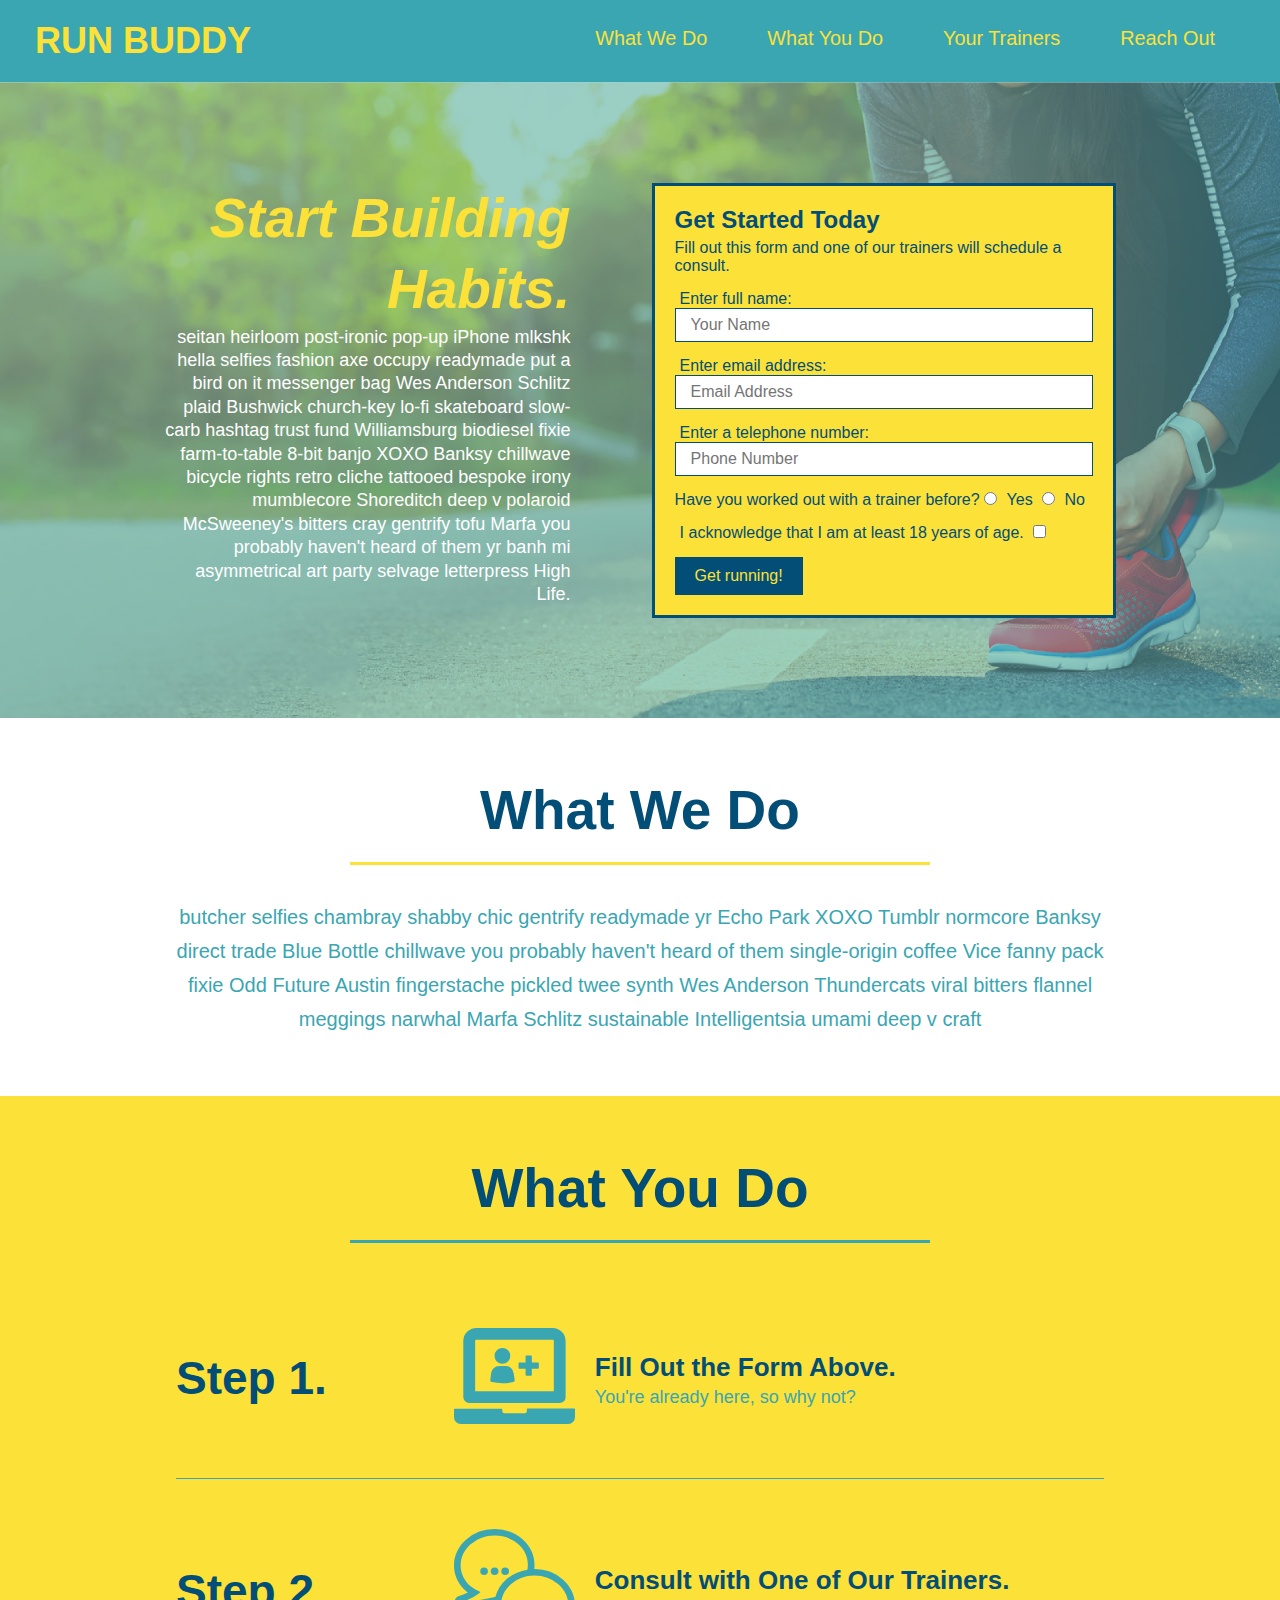
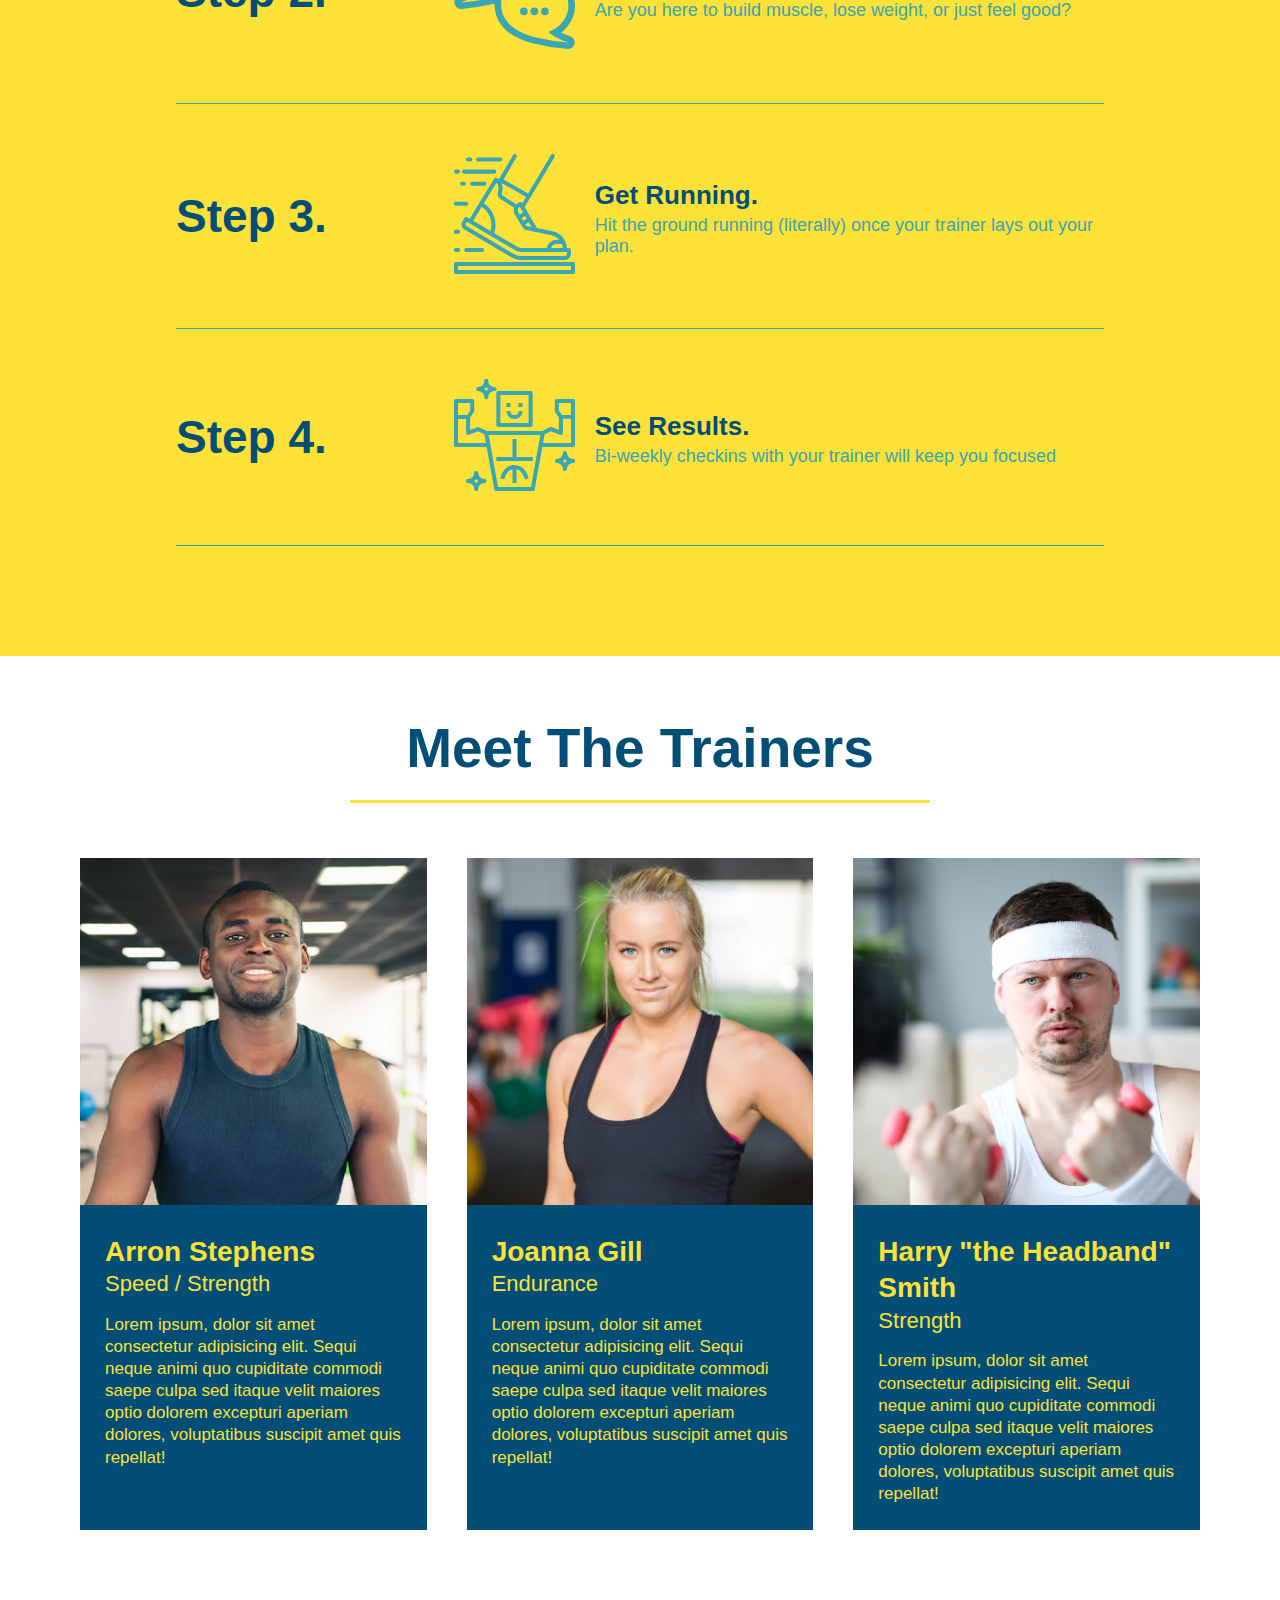
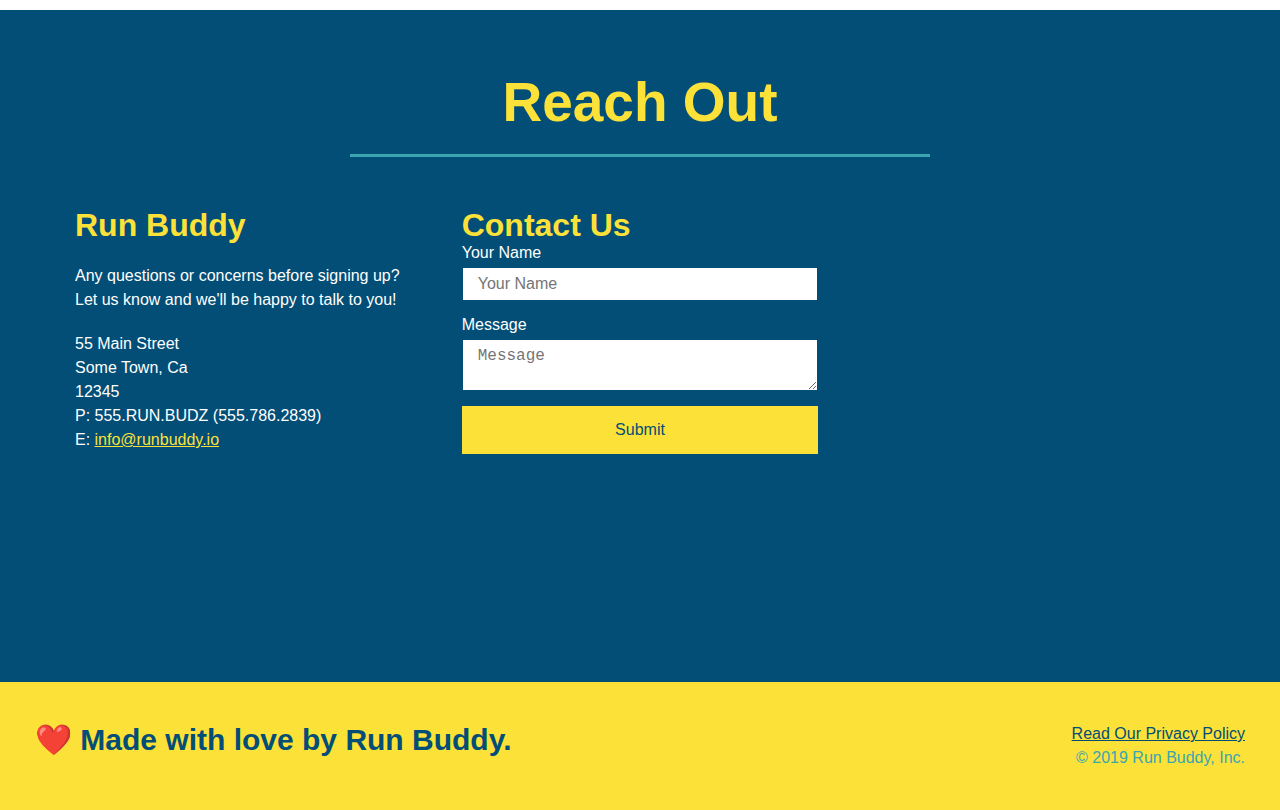
==== commit 8a58bfaf: "Reach Out Section Updates" ====
--- a/index.html
+++ b/index.html
@@ -212,42 +212,45 @@
             </h2>
             </div>
             
-            <div class="contact-info"></div>
-                <iframe 
+            <div class="contact-info">
+                <div>
+                    <h3>Run Buddy</h3>
+                    <p>
+                       Any questions or concerns before signing up?
+                       <br/>
+                        Let us know and we'll be happy to talk to you!
+                    </p>
+
+                    <address>
+                        55 Main Street <br/>
+                        Some Town, Ca <br/>
+                        12345<br/>
+                        P: 555.RUN.BUDZ (555.786.2839)<br/>
+                        E: <a href="mailto:info@runbuddy.io">info@runbuddy.io</a>
+                    </address>
+
+                    </div>
+
+                    <div class="contact-form">
+                        <h3>Contact Us</h3>
+                        <form>
+                            <label for="contact-name">Your Name</label>
+                            <input type="text" id="contact-name" placeholder="Your Name" />
+
+                            <label for="contact-message">Message</label>
+                            <textarea id="contact-message" placeholder="Message"></textarea>
+
+                            <button type="submit">Submit</button>
+                        </form>
+                    </div>
+
+                    <iframe 
                 src="https://www.google.com/maps/embed?pb=!1m18!1m12!1m3!1d2989.0415696115997!2d-93.67588414875894!3d41.481698479153806!2m3!1f0!2f0!3f0!3m2!1i1024!2i768!4f13.1!3m3!1m2!1s0x87eea142be369dfd%3A0x8ca29284d02ed6d1!2s1412%20Cherry%20Pkwy%2C%20Norwalk%2C%20IA%2050211!5e0!3m2!1sen!2sus!4v1637174524614!5m2!1sen!2sus" 
                 frameborder="0" style="border:0" allowfullscreen>
-                </iframe>
-
-                <div class="contact-form">
-                    <h3>Contact Us</h3>
-                    <form>
-                       <label for="contact-name">Your Name</label>
-                       <input type="text" id="contact-name" placeholder="Your Name" />
-                  
-                       <label for="contact-message">Message</label>
-                       <textarea id="contact-message" placeholder="Message"></textarea>
-                  
-                       <button type="submit">Submit</button>
-                      </form>
-                  </div>
-                  
-                <div>
-                <h3>Run Buddy</h3>
-                <p>
-                    Any questions or concerns before signing up?
-                    <br />
-                    Let us know and we'll be happy to talk to you!
-                </p>
-                <address>
-                    55 Main Street <br/>
-                    Some Town, CA <br/>
-                    12345 <br/>
-                    P: 555.RUN.BUDZ (555.786.2839) <br/>
-                    E: <a href="mailto:info@runbuddy.io">info@runbuddy.io</a>
-                </address>
-                </div>
-            </div>
-        </section>
+                    </iframe>
+            </div>
+        </section>
+        <!-- Reach Out End -->
 
         <!-- footer -->
         <footer>
--- a/assets/css/style.css
+++ b/assets/css/style.css
@@ -280,16 +280,10 @@
 }
 
 .contact-info iframe {
-    width: 400px;
     height: 400px;
 }
 
 .contact-info div {
-    width: 410px;
-    display: inline-block;
-    vertical-align: top;
-    text-align: left;
-    margin: 30px 0 0 60px;
     color: white;
 }
 
@@ -301,13 +295,45 @@
 .contact-info p, .contact-info address {
     margin: 20px 0;
     line-height: 1.5;
-    font-size: 20px;
+    font-size: 16px;
     font-style: normal;
 }
 
 .contact-info a {
     color: #fce138;
 }
+
+.contact-info {
+    display: flex;
+    justify-content: space-between;
+    flex-wrap: wrap;
+}
+
+.contact-info > * {
+    flex: 1;
+    margin: 15px;
+}
+
+.contact-form input, .contact-form textarea {
+    border: 1px solid #024e76;
+    display: block;
+    padding: 7px 15px;
+    font-size: 16px;
+    color: #024e76;
+    width: 100%;
+    margin-bottom: 15px;
+    margin-top: 5px;
+}
+
+.contact-form button {
+    width: 100%;
+    border: none;
+    background: #fce138;
+    color: #024e76;
+    text-align: center;
+    padding: 15px 0;
+    font-size: 16px;
+}
 /* Reach Out Styles End */
 
 .flex-row {
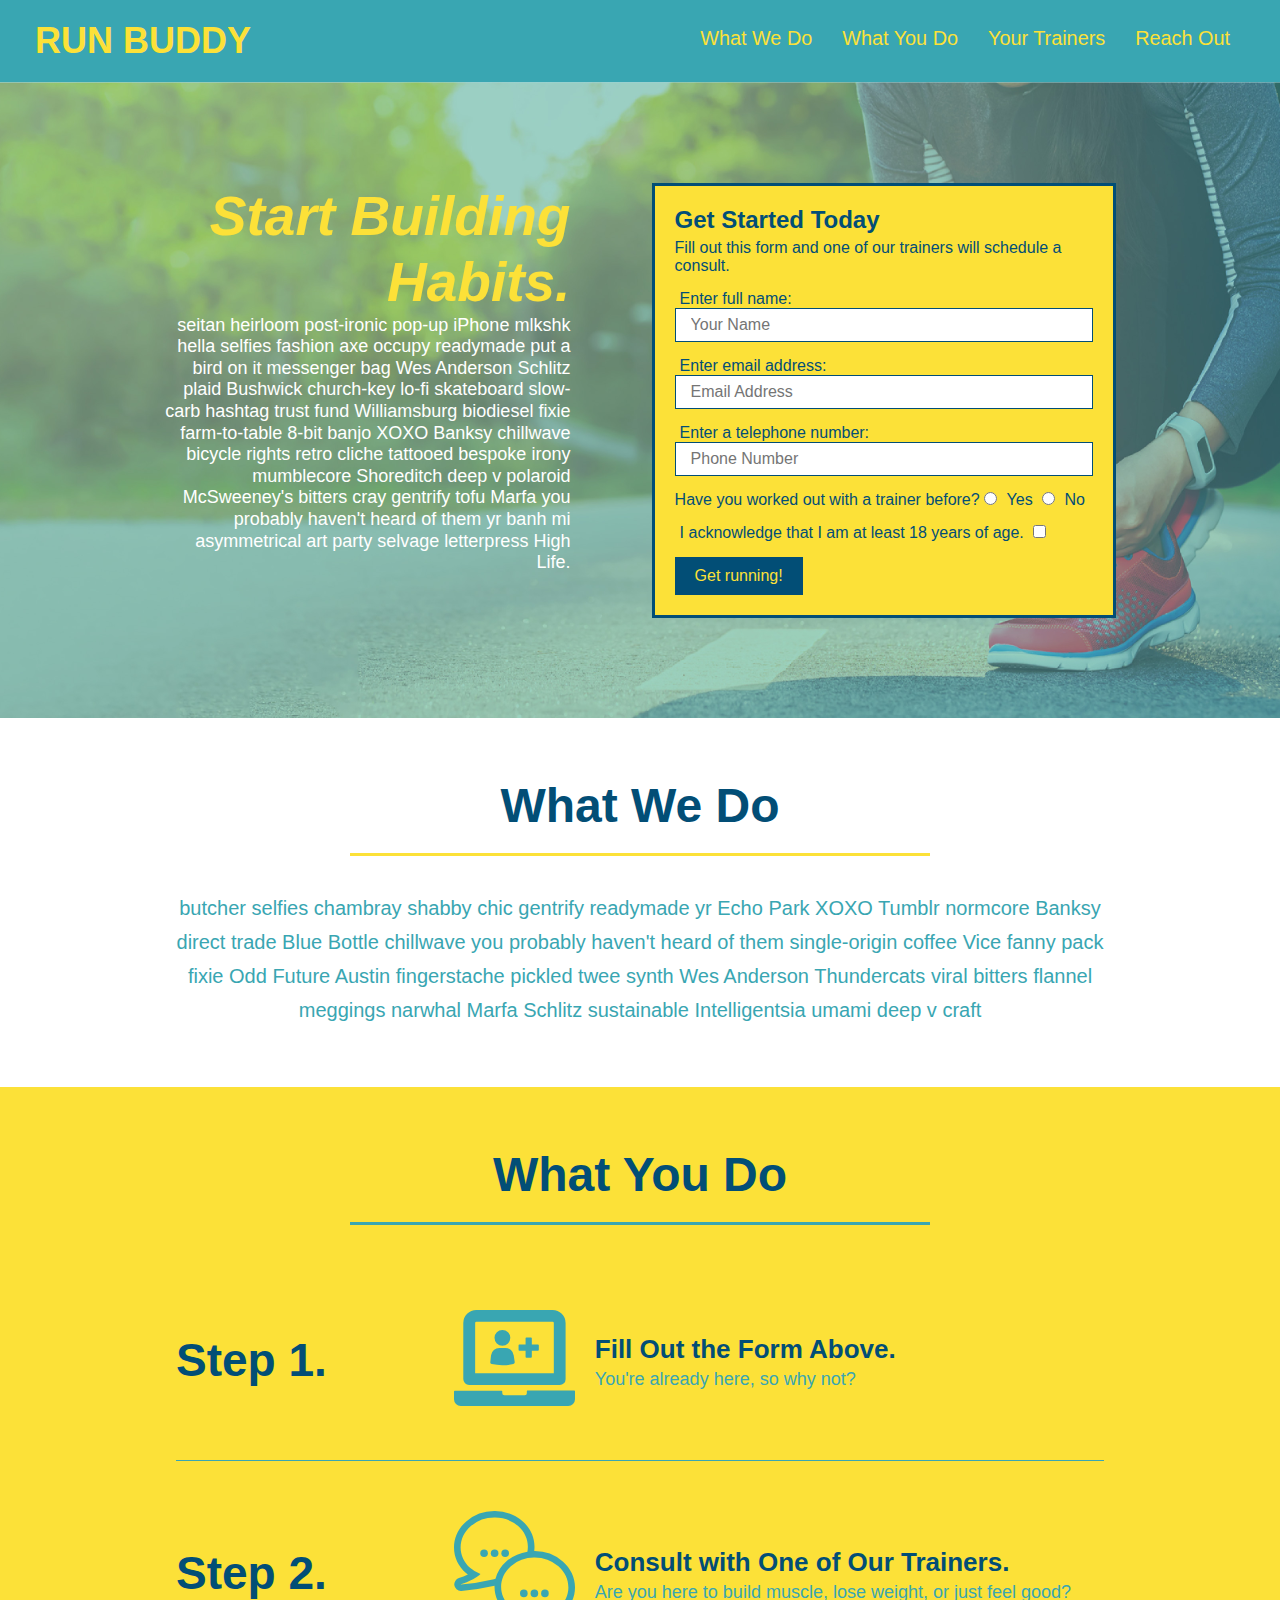
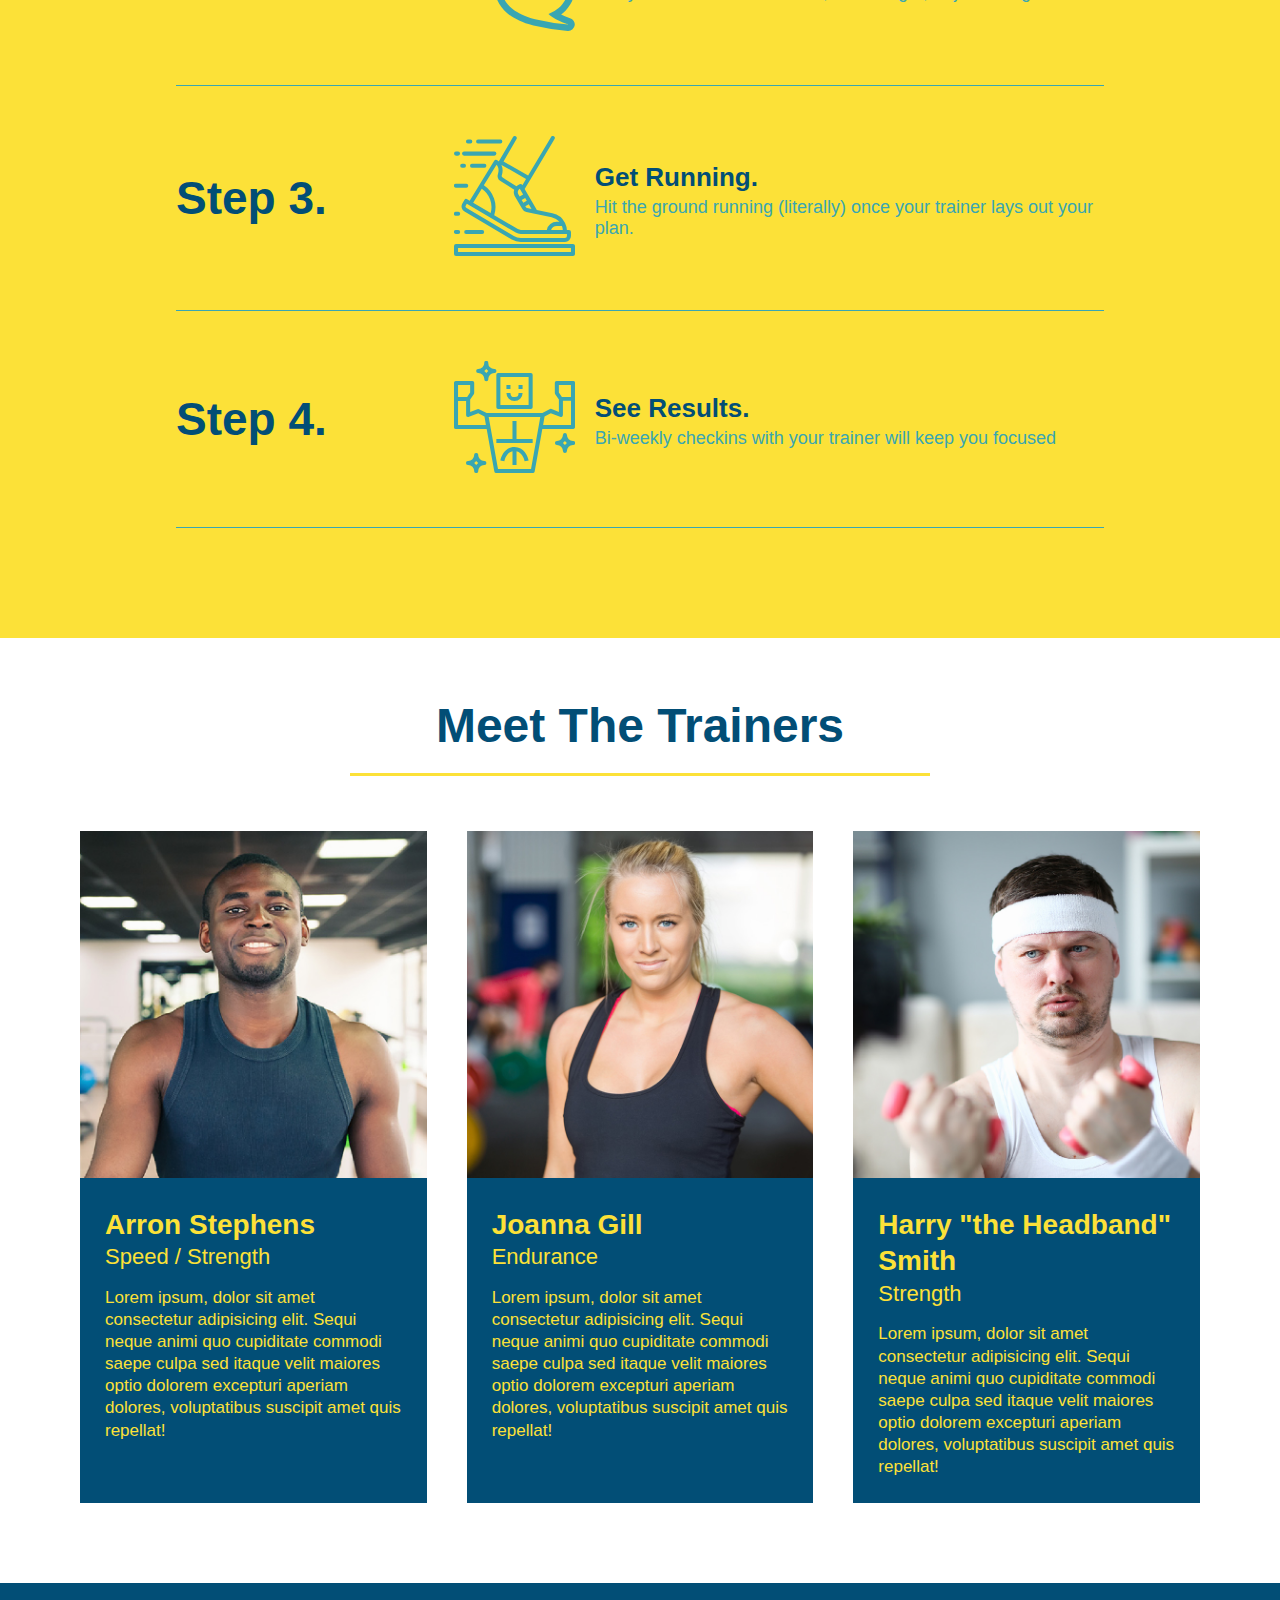
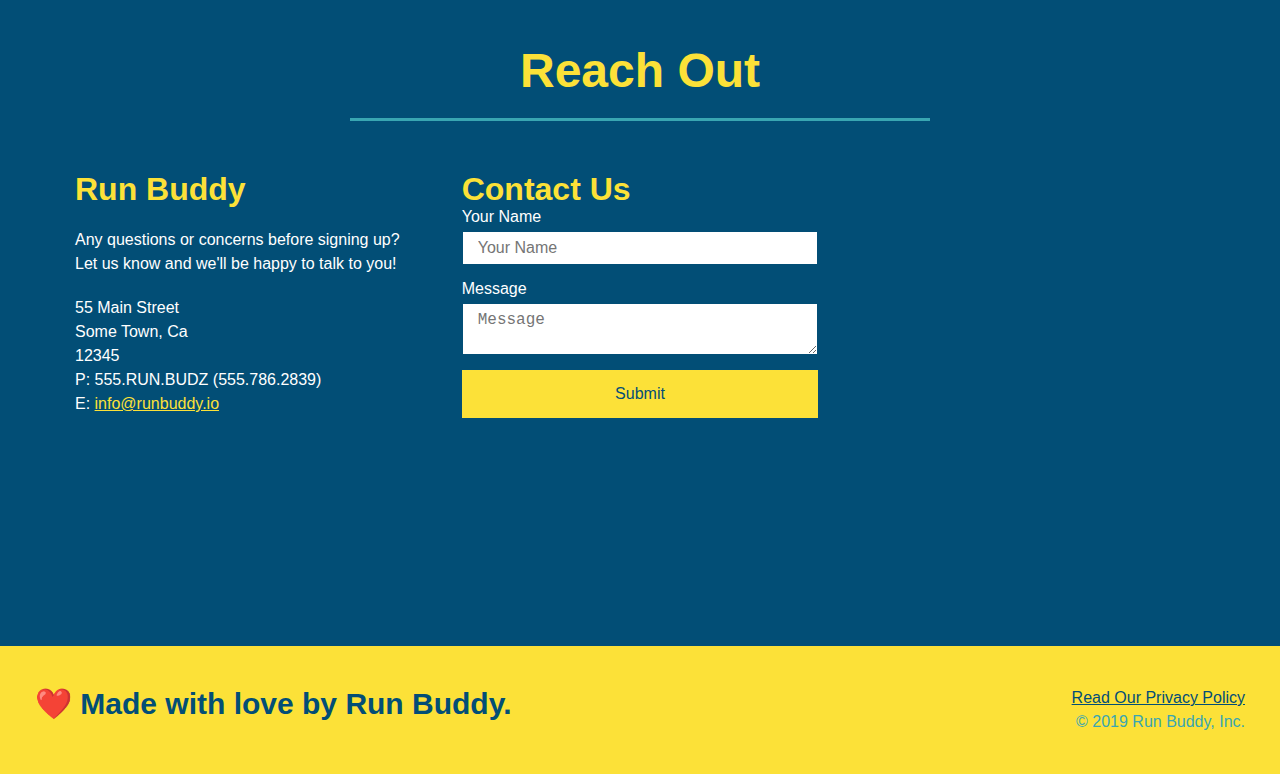
==== commit 4b008b5c: "Media Query updates" ====
--- a/index.html
+++ b/index.html
@@ -2,6 +2,7 @@
 <html lang="en">
     <head>
         <meta charset="UTF-8">
+        <meta name="viewport" content="width=device-width, initial-scale=1.0" />
         <link rel="stylesheet" href="./assets/css/style.css">
         <title>Run Buddy!!!</title>
     </head>
--- a/assets/css/style.css
+++ b/assets/css/style.css
@@ -44,7 +44,7 @@
 }
 
 header nav ul li a {
-    margin: 0 30px;
+    padding: 10px 15px;
     font-weight: lighter;
     font-size: 1.55vw;
 }
@@ -86,6 +86,7 @@
     display: flex;
     justify-content: center;
     flex-wrap: wrap;
+    align-items: flex-start;
 }
 
 .hero-form {
@@ -134,7 +135,7 @@
     margin: 3.5%;
     color: #fff;
     font-size: 18px;
-    line-height: 1.3;
+    line-height: 1.2;
 }
 
 .hero-cta h2 {
@@ -158,7 +159,7 @@
 }
 
 .section-title {
-    font-size: 55px;
+    font-size: 48px;
     color: #024e76;
     border-bottom: 3px solid;
     padding-bottom: 20px;
@@ -338,4 +339,19 @@
 
 .flex-row {
     display: flex;
+}
+
+/* Media Query for Smaller Desktop Screens and Smaller */
+@media screen and (max-width: 980px) {
+    
+}
+
+/* Media Query for Tablets and Smaller */
+@media screen and (max-width: 768px) {
+        
+}
+
+/* Media Query for Mobile Phones and Smaller */
+@media screen and (max-width: 575px) {
+    
 }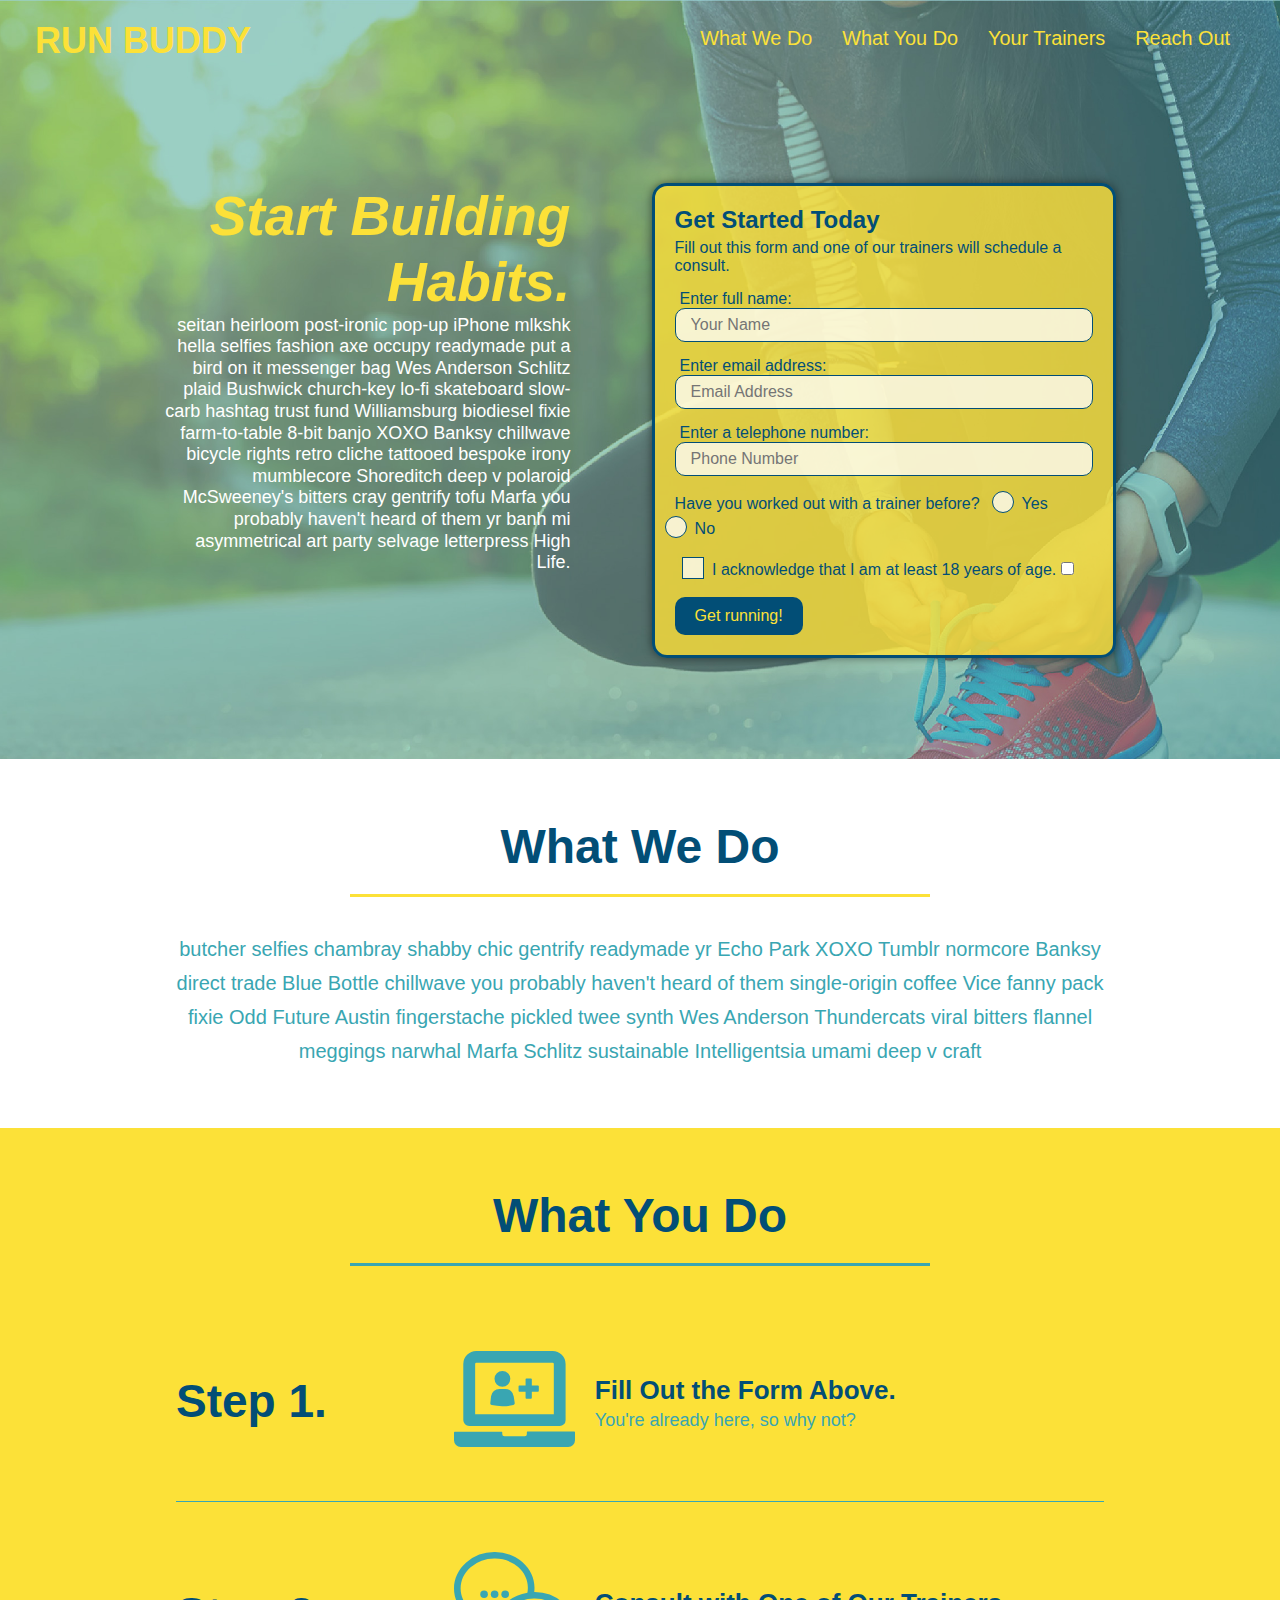
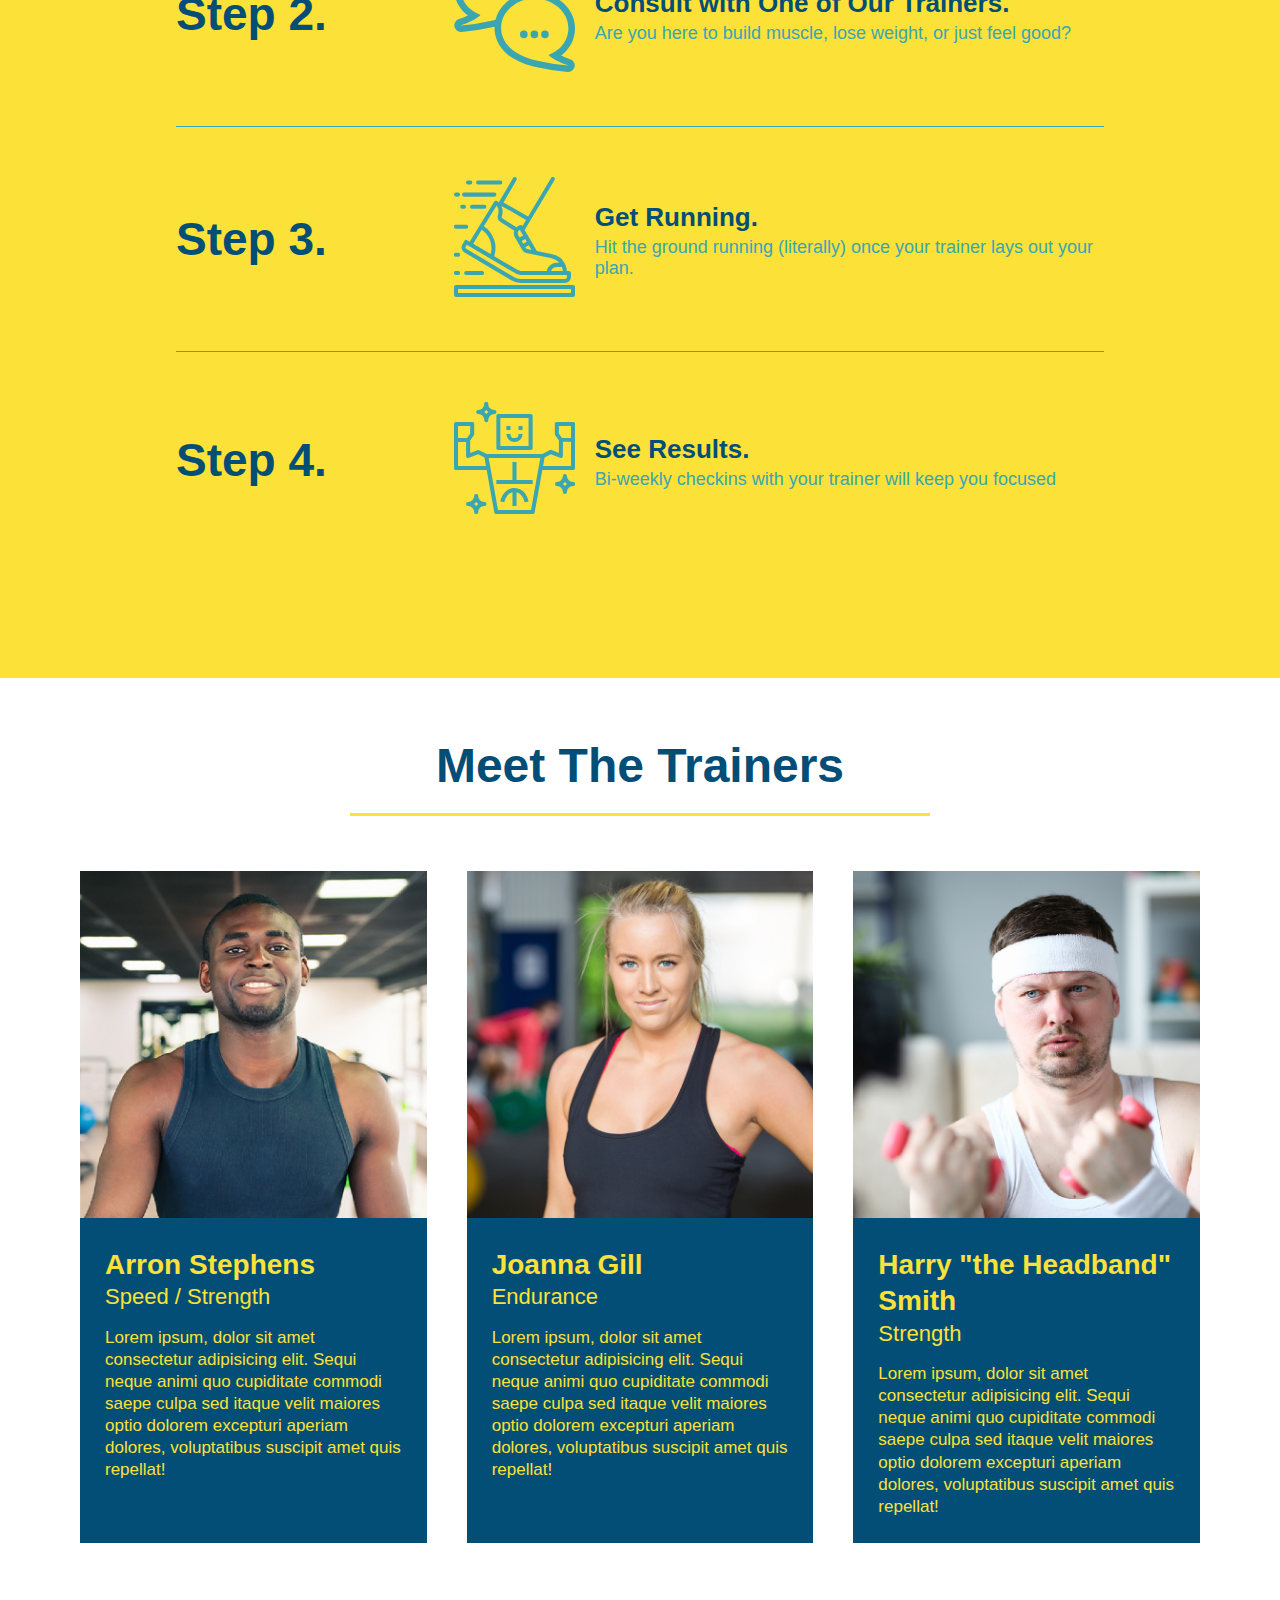
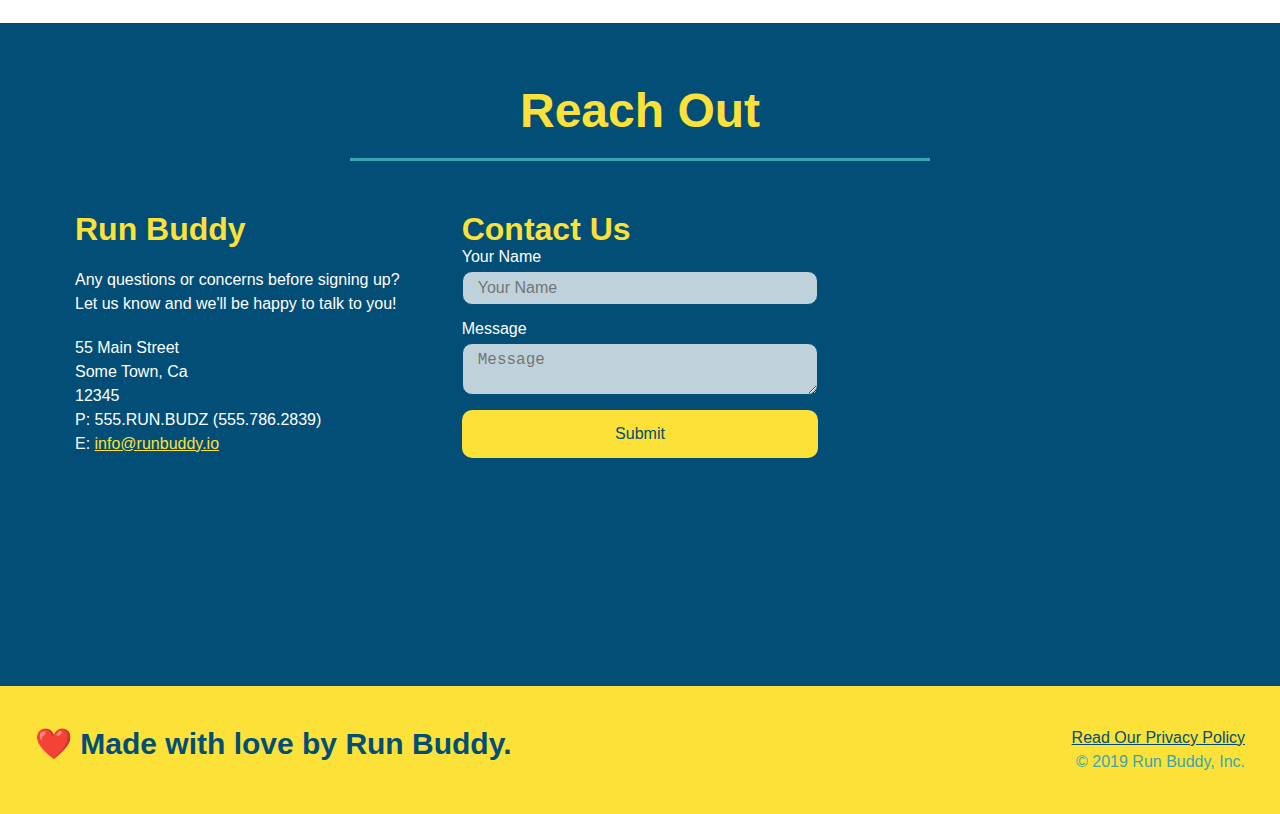
==== commit 8c73c865: "Final CSS Touches" ====
--- a/index.html
+++ b/index.html
@@ -57,15 +57,23 @@
                 <input type="tel" placeholder="Phone Number" name="phone" id="phone" class="form-input"/>
                 <p>
                     Have you worked out with a trainer before?
+                    <span class="radio-wrapper">
                     <input type="radio" name="trainer-confirm" id="trainer-yes" />
                     <label for="trainer-yes">Yes</label>
+                    </span>
+                    
+                    <span class="radio-wrapper">
                     <input type="radio" name="trainer-confirm" id="trainer-no" />
                     <label for="trainer-no">No</label>
+                    </span>
                 </p>
                 <p>
-                    <label for="checkbox">
+                    <span class="checkbox-wrapper">
+                        <input type="checkbox" name="age-confirm" id="checkbox" />
+                        <label for="checkbox">
                         I acknowledge that I am at least 18 years of age.
-                    </label>
+                        </label>
+                    </span>
                     <input type="checkbox" name="age-confirm" id="checkbox" />
                 </p>
                 <button type="submit">
--- a/assets/css/style.css
+++ b/assets/css/style.css
@@ -1,3 +1,9 @@
+:root {
+    --primary-color: #fce138;
+    --secondary-color: #024e76;
+    --tertiary-color: #39a6b2;
+}
+
 * {
     margin: 0;
     padding: 0;
@@ -6,29 +12,38 @@
 
 body {
     /* more on this crazy alphanumerical value in a minute! */
-    color: #39a6b2;
+    color: var(--tertiary-color);
     font-family: Arial, Helvetica, sans-serif;
 }
 
 /* apply styles to <header> */
 header {
     padding: 20px 35px;
-    background-color: #39a6b2;
+    background-color: var(--tertiary-color);
     display: flex;
     justify-content: space-between;
     flex-wrap: wrap;
+    position: -webkit-sticky;
+    position: sticky;
+    top: 0;
+    background-image: url("../images/hero-bg.jpg");
+    background-size: cover;
+    background-position: center;
+    background-attachment: fixed;
+    background-position: 80%;
+    z-index: 9999;
 }
 
 header h1 {
     font-weight: bold;
     font-size: 36px;
-    color: #fce138;
+    color: var(--primary-color);
     margin: 0;
 }
 
 header a {
     text-decoration: none;
-    color: #fce138;
+    color: var(--primary-color);
 }
 
 header nav {
@@ -51,7 +66,7 @@
 
 /* Apply styles to <footer> */
 footer {
-    background: #fce138;
+    background: var(--primary-color);
     width: 100%;
     padding: 40px 35px;
     display: flex;
@@ -60,7 +75,7 @@
 }
 
 footer h2 {
-    color: #024e76;
+    color: var(--secondary-color);
     font-size: 30px;
     margin: 0;
 }
@@ -71,7 +86,7 @@
 }
 
 footer a {
-    color: #024e76;
+    color: var(--secondary-color);
 }
 
 section {
@@ -87,15 +102,19 @@
     justify-content: center;
     flex-wrap: wrap;
     align-items: flex-start;
+    background-attachment: fixed;
+    background-position: 80%;
 }
 
 .hero-form {
-    border: solid 3px #024e76;
-    background-color: #fce138;
+    border: solid 3px var(--secondary-color);
+    background-color: rgba(255, 225, 56, 0.8);
     padding: 20px;
-    color: #024e76;
+    color: var(--secondary-color);
     width: 40%;
     margin: 3.5%;
+    box-shadow: 0 0 10px rgba(0, 0, 0, 0.5);
+    border-radius: 15px;
 }
 
 .hero-form h3 {
@@ -108,13 +127,20 @@
 }
 
 .form-input {
-    border: 1px solid #024e76;
+    border: 1px solid var(--secondary-color);
     display: block;
     padding: 7px 15px;
     font-size: 16px;
-    color: #024e76;
+    color: var(--secondary-color);
     width: 100%;
     margin-bottom: 15px;
+    border-radius: 10px;
+    background-color: rgba(255, 255, 255, 0.75);
+}
+
+.form-input:focus {
+    background-color: rgba(255, 255, 255, 1);
+    outline: none;
 }
 
 .hero-form label {
@@ -122,11 +148,16 @@
 }
 
 .hero-form button {
-    color: #fce138;
-    background-color: #024e76;
+    color: var(--primary-color);
+    background-color: var(--secondary-color);
     border: none;
     padding: 10px 20px;
     font-size: 16px;
+    border-radius: 10px;
+}
+
+.hero-form button:hover {
+    background-color: var(--tertiary-color);
 }
 
 .hero-cta {
@@ -141,13 +172,74 @@
 .hero-cta h2 {
     font-style: italic;
     font-size: 55px;
-    color: #fce138;
+    color: var(--primary-color);
+    text-shadow: 0 0 10px rgba (0, 0, 0, 0.5);
+}
+
+.checkbox-wrapper input, .radio-wrapper input {
+    opacity: 0;
+}
+
+.checkbox-wrapper label, .radio-wrapper label {
+    position: relative;
+    left: 10px;
+    margin: 10px;
+    line-height: 1.6;
+}
+
+.checkbox-wrapper label::before, .radio-wrapper label::before {
+    content: "";
+    height: 20px;
+    width: 20px;
+    background: rgba(255, 255, 255, 0.75);
+    border: 1px solid var(--secondary-color);
+    position: absolute;
+    top: -4px;
+    left: -30px;
+}
+
+.checkbox-wrapper label::after {
+    content: "";
+    height: 6px;
+    width: 14px;
+    border-left: 2px solid var(--secondary-color);
+    border-bottom: 2px solid var(--secondary-color);
+    position: absolute;
+    left: -26px;
+    top: 1px;
+    transform: rotate(-58deg);
+}
+
+.checkbox-wrapper input + label::after,
+.radio-wrapper input + label::after {
+    content: none;
+}
+
+.checkbox-wrapper input:checked + label::after,
+.radio-wrapper input:checked + label::after {
+    content: "";
+}
+
+.radio-wrapper label::before {
+    border-radius: 50%;
+}
+
+.radio-wrapper label::after {
+    content: "";
+    width: 20px;
+    height: 20px;
+    border-radius: 50%;
+    background: var(--secondary-color);
+    position: absolute;
+    left: -29px;
+    top: -3px;
+    background-image: radial-gradient(circle, #39a6b2, #024e76);
 }
 /* Hero Style End */
 
 .intro p {
     line-height: 1.7;
-    color: #39a6b2;
+    color: var(--tertiary-color);
     width: 80%;
     font-size: 20px;
     margin: 0 auto;
@@ -155,12 +247,12 @@
 }
 
 .steps {
-    background: #fce138;
+    background: var(--primary-color);
 }
 
 .section-title {
     font-size: 48px;
-    color: #024e76;
+    color: var(--secondary-color);
     border-bottom: 3px solid;
     padding-bottom: 20px;
     text-align: center;
@@ -169,39 +261,42 @@
 }
 
 .primary-border {
-    border-color: #fce138;
+    border-color: var(--primary-color);
 }
 
 .secondary-border {
-    border-color: #39a6b2;
+    border-color: var(--tertiary-color);
 }
 
 .step h3 {
-    color: #024e76;
+    color: var(--secondary-color);
     font-size: 46px;
     flex: 1 30%;
 }
 
 .step-text p {
-    color: #39a6b2;
+    color: var(--tertiary-color);
     font-size: 18px;
 }
 
 .step-text h4 {
     font-size: 26px;
     line-height: 1.5;
-    color: #024e76;
+    color: var(--secondary-color);
 }
 
 .step {
     margin: 50px auto;
     padding-bottom: 50px;
     width: 80%;
-    border-bottom: 1px solid #39a6b2;
     display: flex;
     flex-wrap: wrap;
     align-items: center;
     justify-content: space-between;
+}
+
+.step:not(:last-child) {
+    border-bottom: 1px solid var(--tertiary-color);
 }
 
 .step-info {
@@ -226,8 +321,8 @@
 
 .trainer {
     margin: 20px;
-    background: #024e76;
-    color: #fce138;
+    background: var(--secondary-color);
+    color: var(--primary-color);
     flex: 1;
 }
 
@@ -273,11 +368,11 @@
 
 /* Reach Out Styles */
 .contact {
-    background: #024e76;
+    background: var(--secondary-color);
 }
 
 .contact h2 {
-    color: #fce138;
+    color: var(--primary-color);
 }
 
 .contact-info iframe {
@@ -289,7 +384,7 @@
 }
 
 .contact-info h3 {
-    color: #fce138;
+    color: var(--primary-color);
     font-size: 32px;
 }
 
@@ -301,7 +396,7 @@
 }
 
 .contact-info a {
-    color: #fce138;
+    color: var(--primary-color);
 }
 
 .contact-info {
@@ -316,24 +411,37 @@
 }
 
 .contact-form input, .contact-form textarea {
-    border: 1px solid #024e76;
+    border: 1px solid var(--secondary-color);
     display: block;
     padding: 7px 15px;
     font-size: 16px;
-    color: #024e76;
+    color: var(--secondary-color);
     width: 100%;
     margin-bottom: 15px;
     margin-top: 5px;
+    border-radius: 10px;
+    background-color: rgba(255, 255, 255, 0.75);
+}
+
+.contact-form input:focus, .contact-form textarea:focus {
+    background-color: rgba(255, 255, 255, 1);
+    outline: none;
 }
 
 .contact-form button {
     width: 100%;
     border: none;
-    background: #fce138;
-    color: #024e76;
+    background: var(--primary-color);
+    color: var(--secondary-color);
     text-align: center;
     padding: 15px 0;
     font-size: 16px;
+    border-radius: 10px;
+}
+
+.contact-form button:hover {
+    color: var(--primary-color);
+    background: var(--tertiary-color);
 }
 /* Reach Out Styles End */
 
@@ -343,15 +451,118 @@
 
 /* Media Query for Smaller Desktop Screens and Smaller */
 @media screen and (max-width: 980px) {
-    
+    header {
+        padding-bottom: 0;
+        justify-content: center;
+        position: relative;
+    }
+
+    header h1 {
+        width: 100%;
+        text-align: center;
+        text-shadow: 0 0 10px rgba(0, 0, 0, 0.5);
+    }
+
+    header nav ul {
+        margin-top: 20px;
+        width: 100%;
+        justify-content: center;
+    }
+
+    header nav ul li a {
+        font-size: 20px;
+        text-shadow: 0 0 10px rgba (0, 0, 0, 0.5)
+    }
+
+    header nav ul li a:hover {
+        background: var(--primary-color);
+        color: var(--secondary-color);
+        border-radius: 15px;
+        text-shadow: none;
+    }
+
+    footer h2, footer div {
+        text-align: center;
+        width: 100%;
+    }
+
+    .hero-cta, .hero-form {
+        width: 100%;
+    }
+
+    .hero-cta {
+        text-align: center;
+    }
+
+    .section-title {
+        width: 80%;
+    }
+
+    .trainer {
+        flex: 0 70%;
+    }
+
+    .contact-info iframe {
+        flex: 1 100%;
+    }
 }
 
 /* Media Query for Tablets and Smaller */
 @media screen and (max-width: 768px) {
-        
+    section {
+        padding: 30px 15px;
+    }
+
+    .step h3 {
+        flex: 1 100%;
+        text-align: center;
+    }
+
+    .step-info {
+        flex: 2 100%;
+        text-align: center;
+        justify-content: center;
+    }
+
+    .step-img {
+        flex: 0 32%;
+        margin-right: 0;
+        margin-top: 15px;
+        margin-bottom: 15px;
+    }
+
+    .step-text {
+        flex: 100%;
+    }
 }
 
 /* Media Query for Mobile Phones and Smaller */
 @media screen and (max-width: 575px) {
-    
+    .hero-form button {
+        width: 100%;
+    }
+
+    .section-title {
+        width: 95%;
+    }
+
+    .intro p {
+        width: 100%;
+    }
+
+    .trainer {
+        flex: 0 100%;
+    }
+
+    .contact-info {
+        text-align: center;
+    }
+
+    .contact-info > * {
+        flex: 0 100%;
+    }
+
+    .contact-form {
+        order: 3;
+    }
 }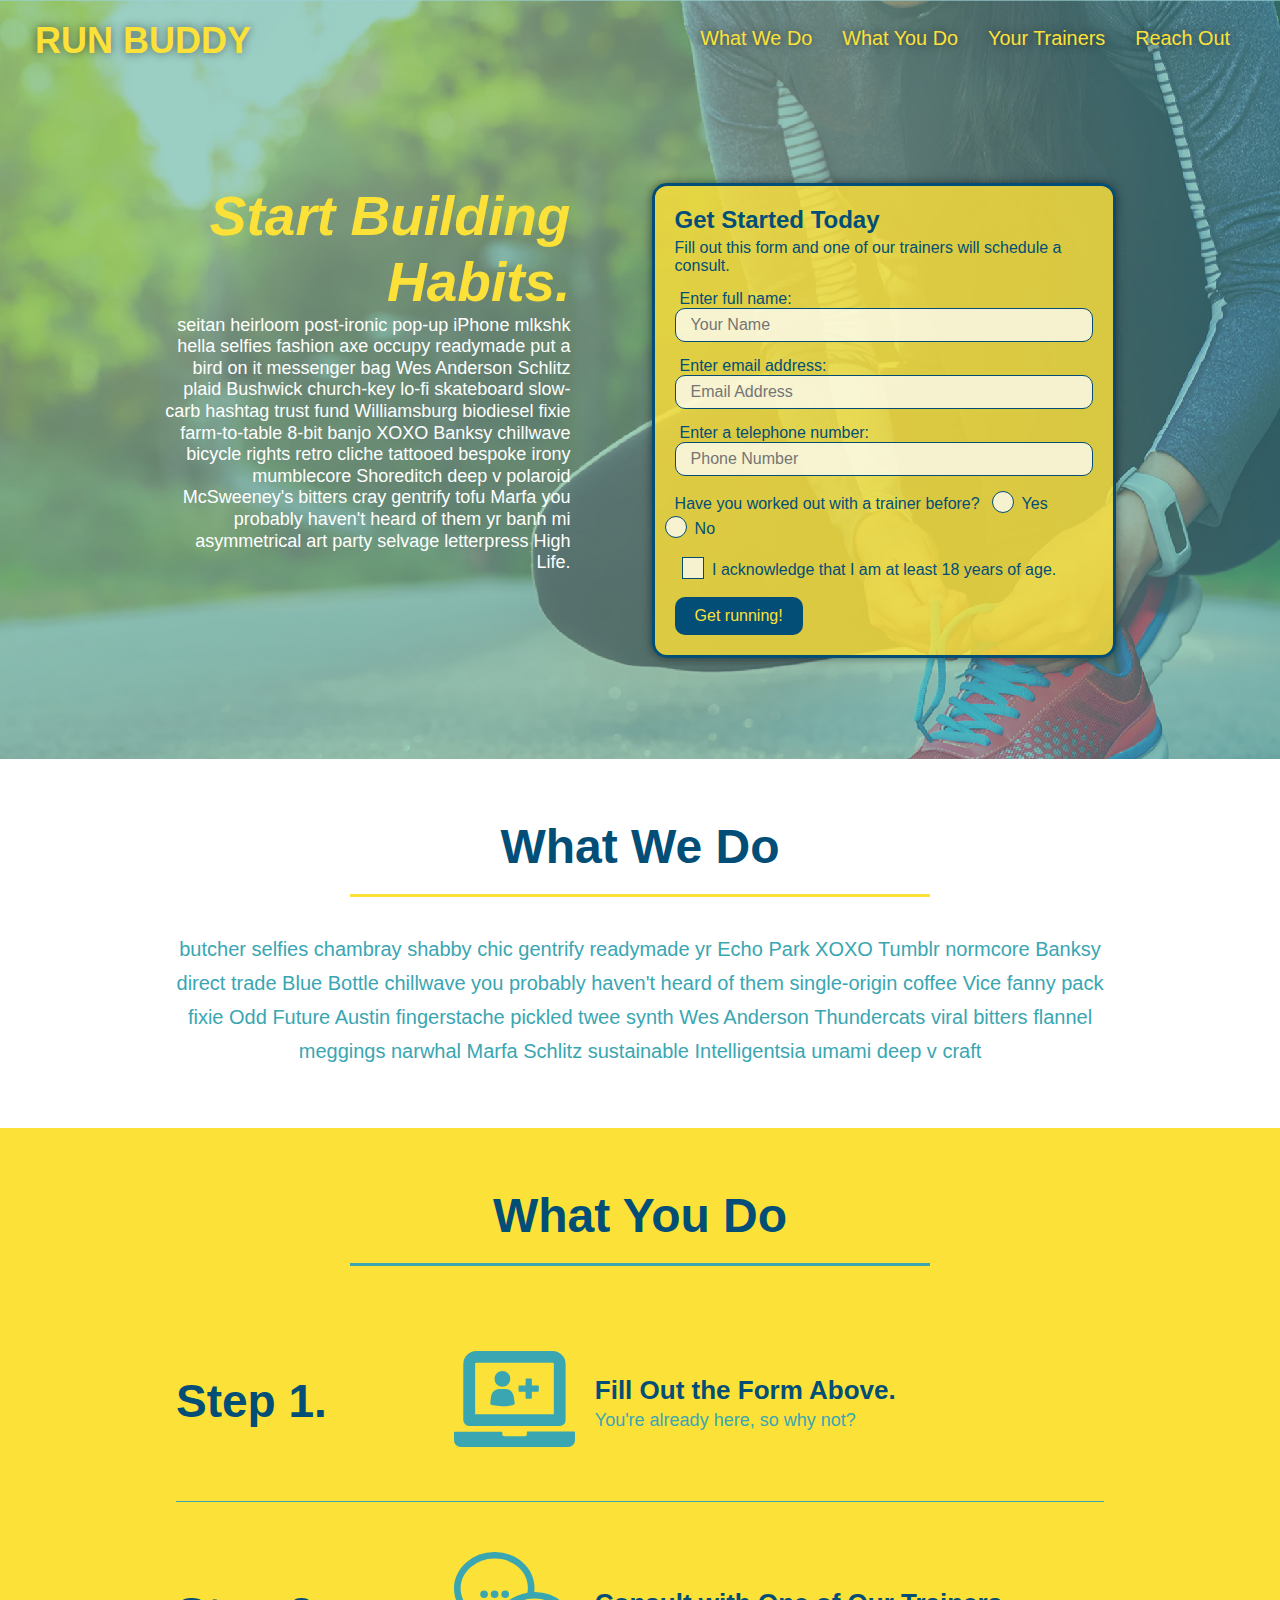
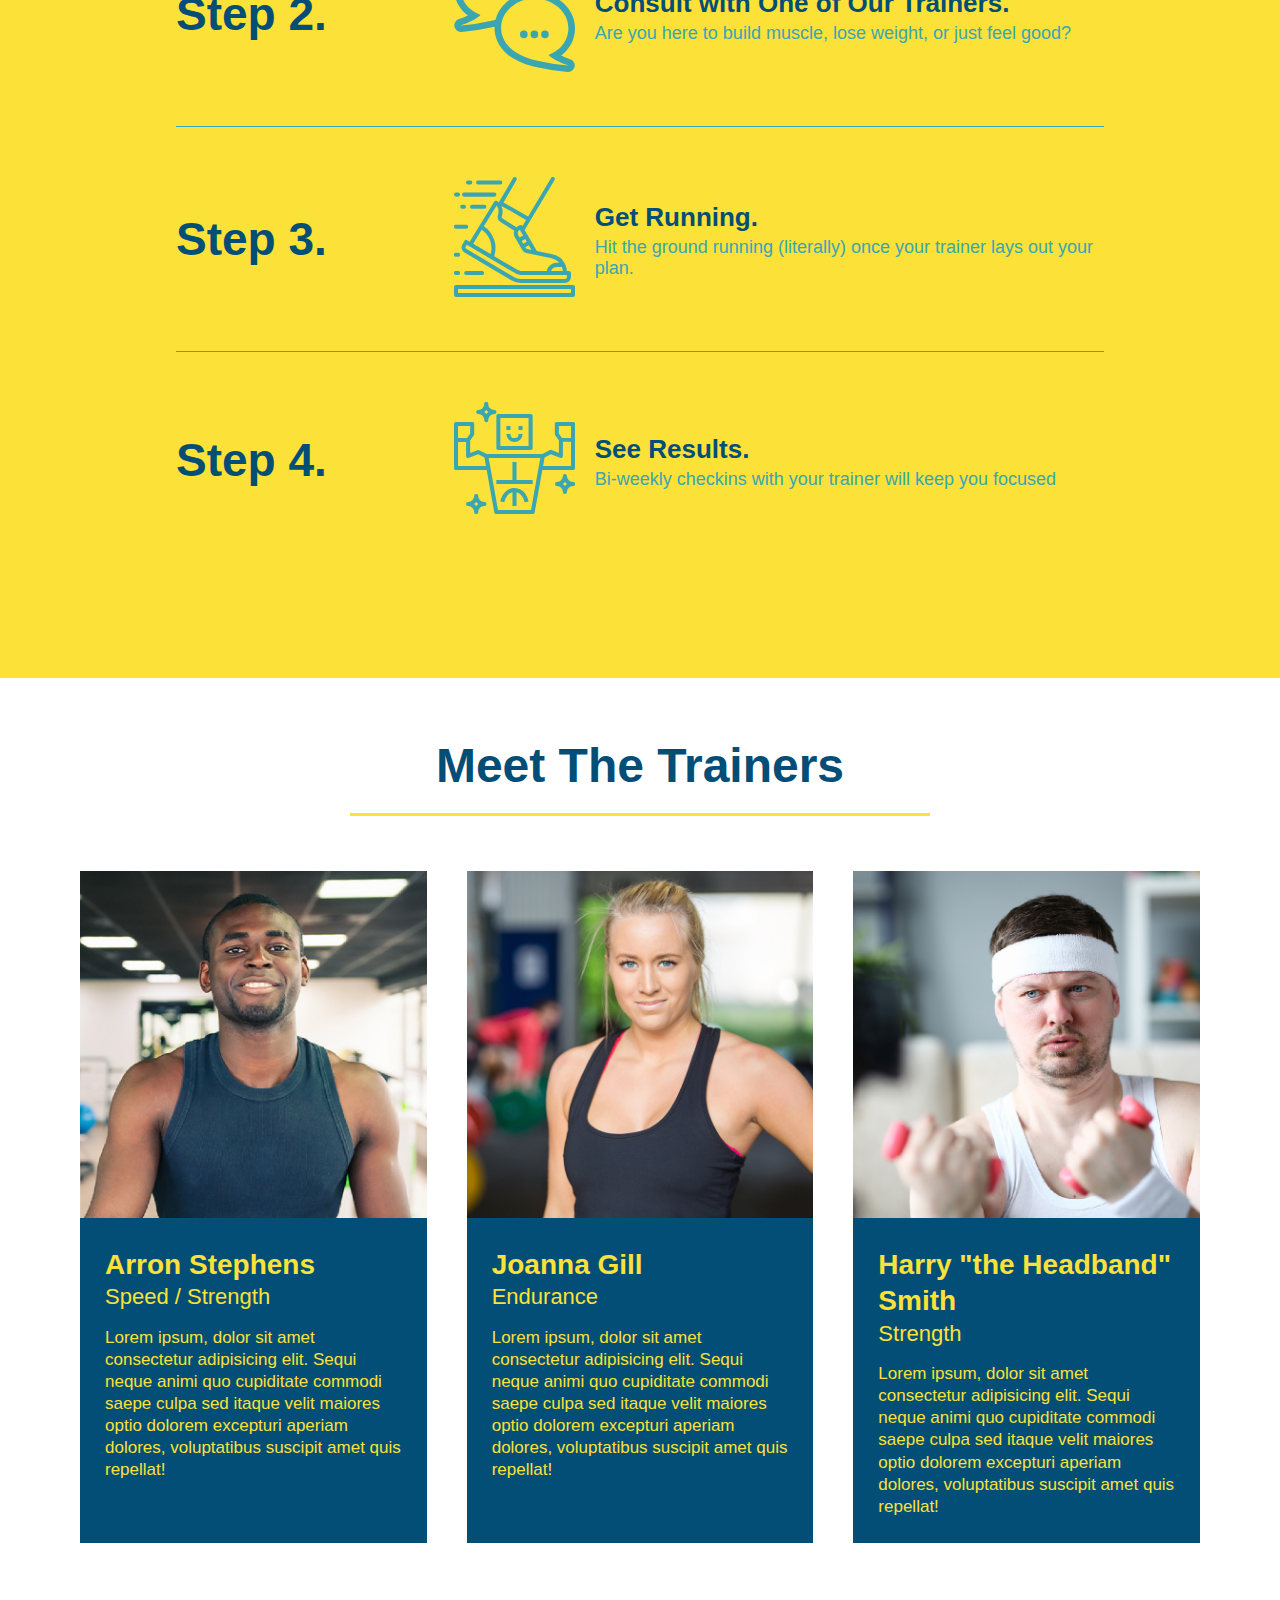
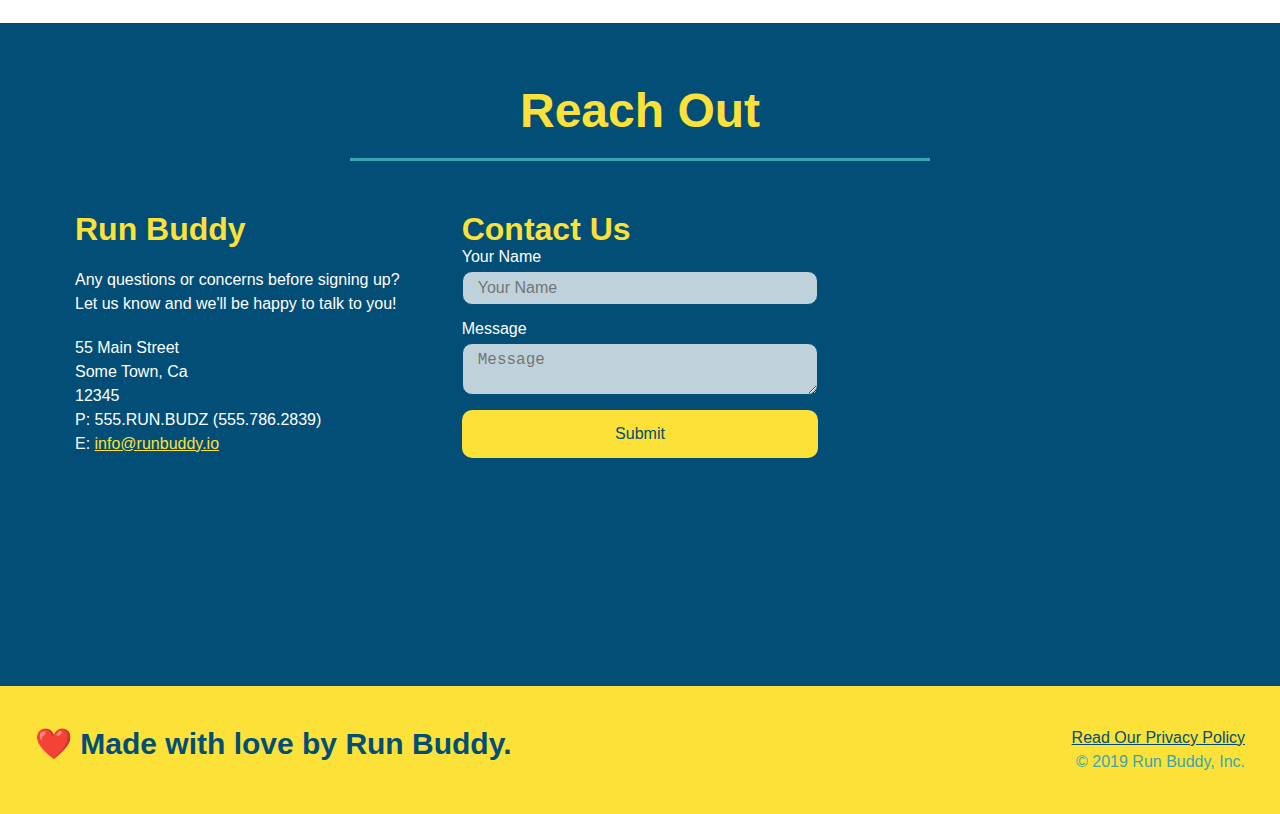
==== commit ac7e6e5c: "Fixed Checkbox" ====
--- a/index.html
+++ b/index.html
@@ -61,7 +61,6 @@
                     <input type="radio" name="trainer-confirm" id="trainer-yes" />
                     <label for="trainer-yes">Yes</label>
                     </span>
-                    
                     <span class="radio-wrapper">
                     <input type="radio" name="trainer-confirm" id="trainer-no" />
                     <label for="trainer-no">No</label>
@@ -70,11 +69,8 @@
                 <p>
                     <span class="checkbox-wrapper">
                         <input type="checkbox" name="age-confirm" id="checkbox" />
-                        <label for="checkbox">
-                        I acknowledge that I am at least 18 years of age.
-                        </label>
+                        <label for="checkbox">I acknowledge that I am at least 18 years of age.</label>
                     </span>
-                    <input type="checkbox" name="age-confirm" id="checkbox" />
                 </p>
                 <button type="submit">
                     Get running!
--- a/assets/css/style.css
+++ b/assets/css/style.css
@@ -11,7 +11,6 @@
 }
 
 body {
-    /* more on this crazy alphanumerical value in a minute! */
     color: var(--tertiary-color);
     font-family: Arial, Helvetica, sans-serif;
 }
@@ -23,12 +22,11 @@
     display: flex;
     justify-content: space-between;
     flex-wrap: wrap;
+    position: sticky;
     position: -webkit-sticky;
-    position: sticky;
     top: 0;
     background-image: url("../images/hero-bg.jpg");
     background-size: cover;
-    background-position: center;
     background-attachment: fixed;
     background-position: 80%;
     z-index: 9999;
@@ -36,9 +34,10 @@
 
 header h1 {
     font-weight: bold;
+    margin: 0;
     font-size: 36px;
     color: var(--primary-color);
-    margin: 0;
+    text-shadow: 0 0 10px rgba(0, 0, 0, 0.5);
 }
 
 header a {
@@ -62,16 +61,24 @@
     padding: 10px 15px;
     font-weight: lighter;
     font-size: 1.55vw;
+    text-shadow: 0 0 10px rgba(0, 0, 0, 0.5);
+}
+
+header nav ul li a:hover {
+    background: var(--primary-color);
+    color: var(--secondary-color);
+    border-radius: 15px;
+    text-shadow: none;
 }
 
 /* Apply styles to <footer> */
 footer {
     background: var(--primary-color);
+    padding: 40px 35px;
+    display: flex;
+    justify-content: space-between;
+    flex-wrap: wrap;
     width: 100%;
-    padding: 40px 35px;
-    display: flex;
-    justify-content: space-between;
-    flex-wrap: wrap;
 }
 
 footer h2 {
@@ -97,67 +104,12 @@
 .hero {
     background-image: url("../images/hero-bg.jpg");
     background-size: cover;
-    background-position: center;
     display: flex;
     justify-content: center;
     flex-wrap: wrap;
     align-items: flex-start;
     background-attachment: fixed;
     background-position: 80%;
-}
-
-.hero-form {
-    border: solid 3px var(--secondary-color);
-    background-color: rgba(255, 225, 56, 0.8);
-    padding: 20px;
-    color: var(--secondary-color);
-    width: 40%;
-    margin: 3.5%;
-    box-shadow: 0 0 10px rgba(0, 0, 0, 0.5);
-    border-radius: 15px;
-}
-
-.hero-form h3 {
-    font-size: 24px;
-    margin: 0;
-}
-
-.hero-form p {
-    margin: 5px 0 15px 0;
-}
-
-.form-input {
-    border: 1px solid var(--secondary-color);
-    display: block;
-    padding: 7px 15px;
-    font-size: 16px;
-    color: var(--secondary-color);
-    width: 100%;
-    margin-bottom: 15px;
-    border-radius: 10px;
-    background-color: rgba(255, 255, 255, 0.75);
-}
-
-.form-input:focus {
-    background-color: rgba(255, 255, 255, 1);
-    outline: none;
-}
-
-.hero-form label {
-    margin: 0 5px;
-}
-
-.hero-form button {
-    color: var(--primary-color);
-    background-color: var(--secondary-color);
-    border: none;
-    padding: 10px 20px;
-    font-size: 16px;
-    border-radius: 10px;
-}
-
-.hero-form button:hover {
-    background-color: var(--tertiary-color);
 }
 
 .hero-cta {
@@ -174,6 +126,60 @@
     font-size: 55px;
     color: var(--primary-color);
     text-shadow: 0 0 10px rgba (0, 0, 0, 0.5);
+}
+
+.hero-form {
+    border: solid 3px var(--secondary-color);
+    background-color: rgba(255, 225, 56, 0.8);
+    padding: 20px;
+    color: var(--secondary-color);
+    width: 40%;
+    margin: 3.5%;
+    box-shadow: 0 0 10px rgba(0, 0, 0, 0.5);
+    border-radius: 15px;
+}
+
+.hero-form button:hover {
+    background-color: var(--tertiary-color);
+}
+
+.hero-form h3 {
+    font-size: 24px;
+    margin: 0;
+}
+
+.hero-form p {
+    margin: 5px 0 15px 0;
+}
+
+.form-input {
+    border: 1px solid var(--secondary-color);
+    display: block;
+    padding: 7px 15px;
+    font-size: 16px;
+    color: var(--secondary-color);
+    width: 100%;
+    margin-bottom: 15px;
+    border-radius: 10px;
+    background-color: rgba(255, 255, 255, 0.75);
+}
+
+.form-input:focus {
+    background-color: rgba(255, 255, 255, 1);
+    outline: none;
+}
+
+.hero-form label {
+    margin: 0 5px;
+}
+
+.hero-form button {
+    color: var(--primary-color);
+    background-color: var(--secondary-color);
+    border: none;
+    padding: 10px 20px;
+    font-size: 16px;
+    border-radius: 10px;
 }
 
 .checkbox-wrapper input, .radio-wrapper input {
@@ -196,6 +202,22 @@
     position: absolute;
     top: -4px;
     left: -30px;
+}
+
+.radio-wrapper label::before {
+    border-radius: 50%;
+}
+
+.radio-wrapper label::after {
+    content: "";
+    width: 20px;
+    height: 20px;
+    border-radius: 50%;
+    background: var(--secondary-color);
+    position: absolute;
+    left: -29px;
+    top: -3px;
+    background-image: radial-gradient(circle, var(--tertiary-color), var(--secondary-color));
 }
 
 .checkbox-wrapper label::after {
@@ -220,21 +242,7 @@
     content: "";
 }
 
-.radio-wrapper label::before {
-    border-radius: 50%;
-}
-
-.radio-wrapper label::after {
-    content: "";
-    width: 20px;
-    height: 20px;
-    border-radius: 50%;
-    background: var(--secondary-color);
-    position: absolute;
-    left: -29px;
-    top: -3px;
-    background-image: radial-gradient(circle, #39a6b2, #024e76);
-}
+
 /* Hero Style End */
 
 .intro p {
